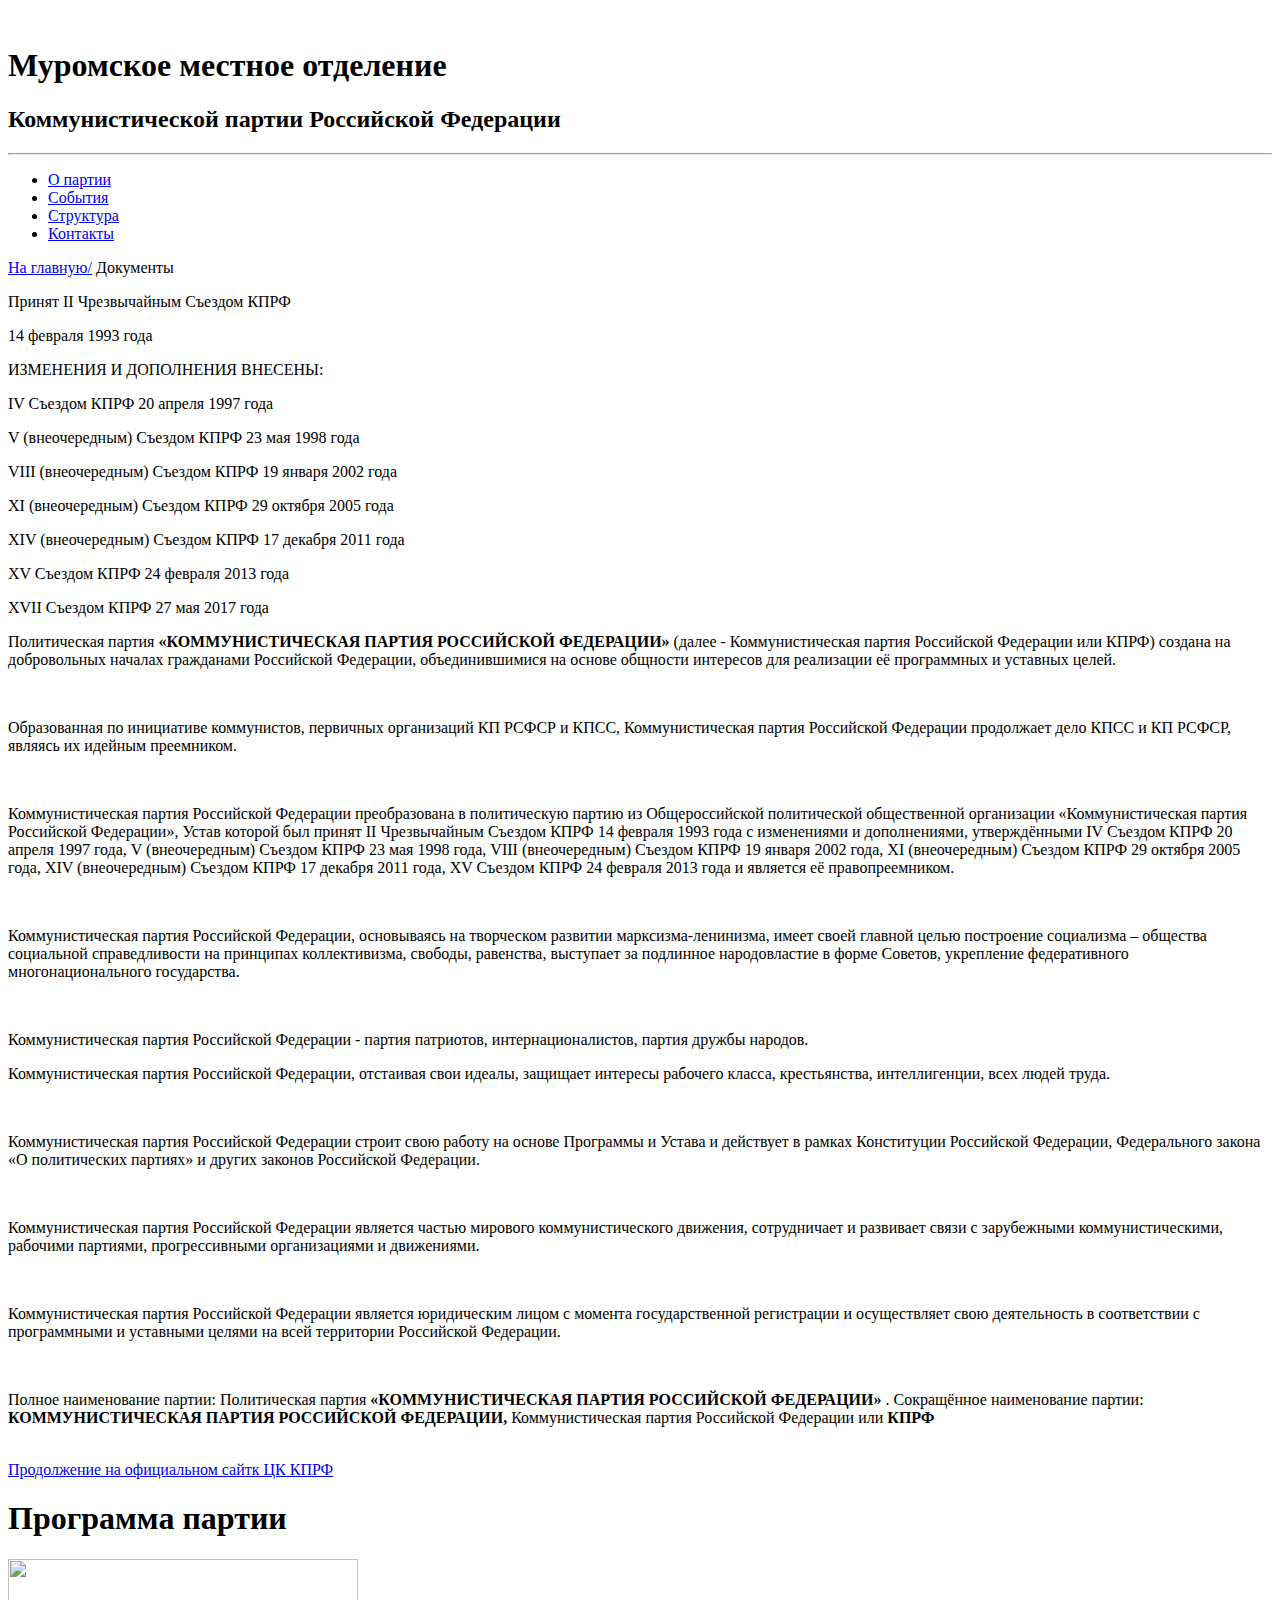
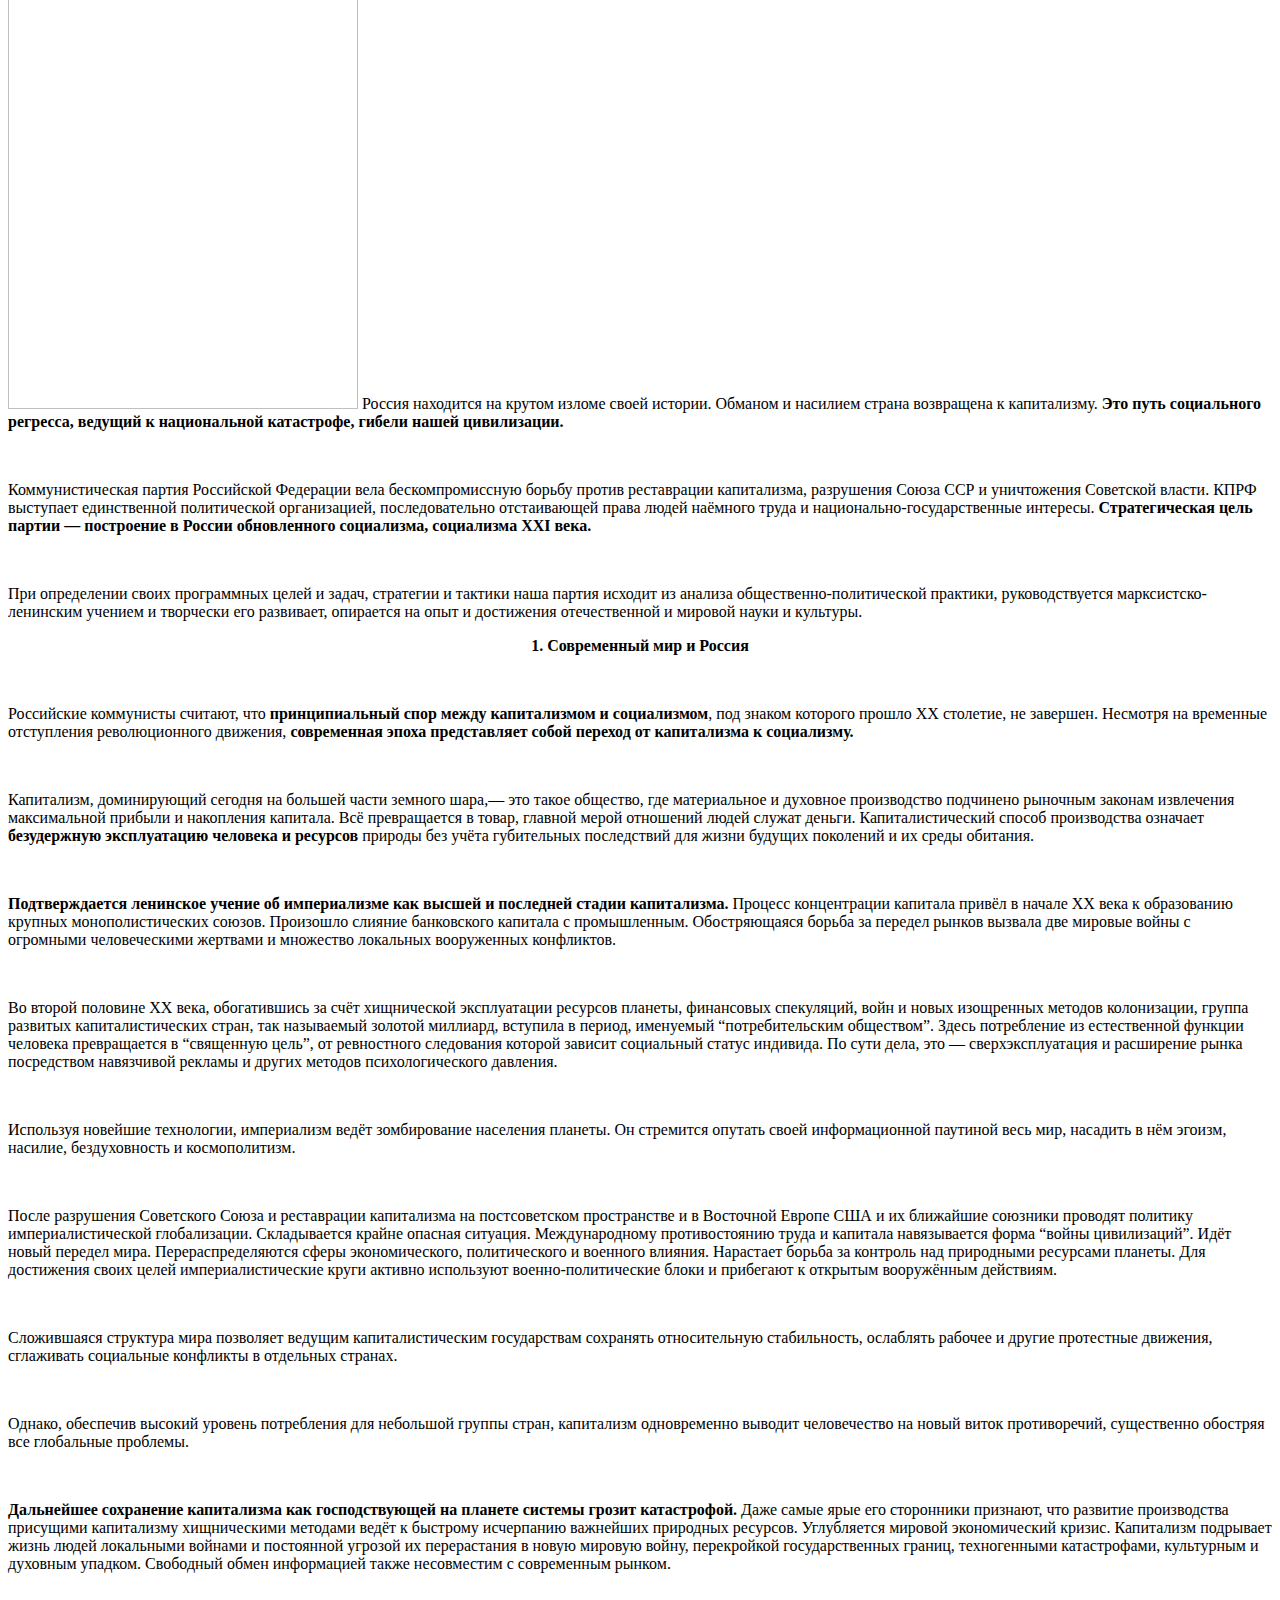
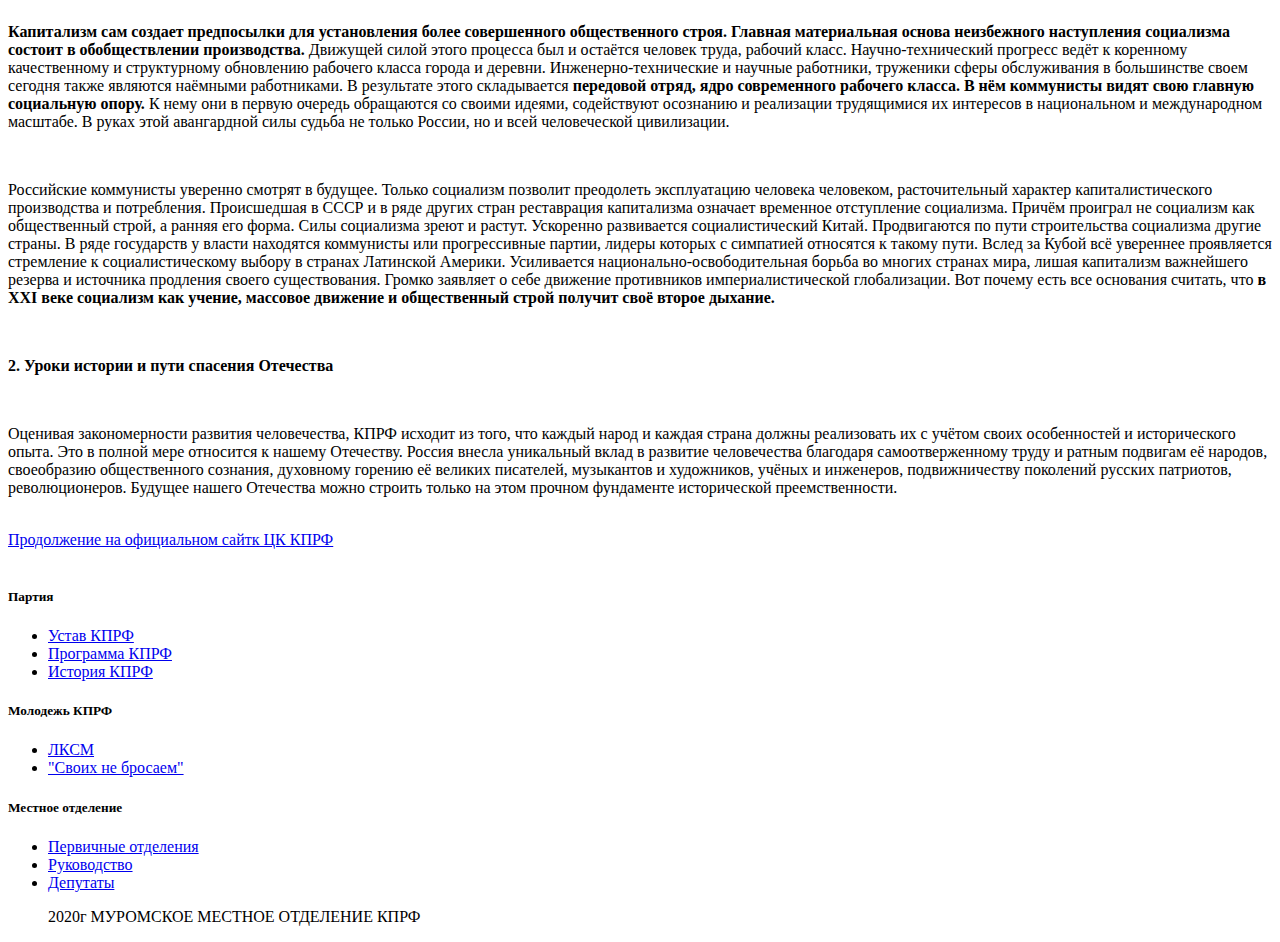
==== parttoo/Documents.html @ 09f31c12 "Редактировал стиль" ====
<!DOCTYPE html>
<html lang="ru">
<head>
	<meta charset="UTF-8">
	<title>Документы</title>
	<link rel="stylesheet" href="css/style.css">

</head>
<body>
	
<div class="container">
	<div class="header">
		<div class="logotipe"> 
			<!-- <img src="img/karta-kprf.jpg" alt=""> -->
			<a href="index.html"><img src="img/karta-kprf.jpg" alt=""></a>
		</div>
		<h1>Муромское местное отделение</h1>
		<h2>Коммунистической партии Российской Федерации</h2>
		<div class="line1"><hr/></div>
	</div>
		<!--Навигация-->
	<nav class="menu">
	 <ul>
		 <li><a href="О-partii.html">О партии</a></li>
		 <li><a href="news.html">События</a></li>
		 <li><a href="Structura.html">Структура</a></li>
		 <!-- <li><a href="Documents.html">Документы</a></li> -->
		 <li><a href="Kontakts.html">Контакты</a></li>
	 </ul>
 </nav>		
 <!-- </div> -->
   



    <div class="glavnaya">
      <a href="index.html">На главную/</a> <wbr>Документы
 </div>
<div class="ustav">
	<p>Принят II Чрезвычайным Съездом КПРФ</p>
	<p>14 февраля 1993 года</p>
	<div class="izm">
		<p>ИЗМЕНЕНИЯ И ДОПОЛНЕНИЯ ВНЕСЕНЫ:</p>
		<p>IV Съездом КПРФ 20 апреля 1997 года</p>
		<p>V (внеочередным) Съездом КПРФ 23 мая 1998 года</p>
		<p>VIII (внеочередным) Съездом КПРФ 19 января 2002 года</p>
		<p>XI (внеочередным) Съездом КПРФ 29 октября 2005 года</p>
		<p>XIV (внеочередным) Съездом КПРФ 17 декабря 2011 года</p>
		<p>XV Съездом КПРФ 24 февраля 2013 года</p>
		<p>XVII Съездом КПРФ 27 мая 2017 года</p>
	</div>
</div>
<div class="osnova">
	<p>Политическая партия <strong>«КОММУНИСТИЧЕСКАЯ ПАРТИЯ РОССИЙСКОЙ ФЕДЕРАЦИИ»</strong> (далее - Коммунистическая партия Российской Федерации или КПРФ) создана на добровольных началах гражданами Российской Федерации, объединившимися на основе общности интересов для реализации её программных и уставных целей.</p><br>
	<p>Образованная по инициативе коммунистов, первичных организаций КП РСФСР и КПСС, Коммунистическая партия Российской Федерации продолжает дело КПСС и КП РСФСР, являясь их идейным преемником.</p><br>
	<p>Коммунистическая партия Российской Федерации преобразована в политическую партию из Общероссийской политической общественной организации «Коммунистическая партия Российской Федерации», Устав которой был принят II Чрезвычайным Съездом КПРФ 14 февраля 1993 года с изменениями и дополнениями, утверждёнными IV Съездом КПРФ 20 апреля 1997 года, V (внеочередным) Съездом КПРФ 23 мая 1998 года, VIII (внеочередным) Съездом КПРФ 19 января 2002 года, XI (внеочередным) Съездом КПРФ 29 октября 2005 года, XIV (внеочередным) Съездом КПРФ 17 декабря 2011 года, XV Съездом КПРФ 24 февраля 2013 года и является её правопреемником.</p><br>
	<p>Коммунистическая партия Российской Федерации, основываясь на творческом развитии марксизма-ленинизма, имеет своей главной целью построение социализма – общества социальной справедливости на принципах коллективизма, свободы, равенства, выступает за подлинное народовластие в форме Советов, укрепление федеративного многонационального государства.</p><br>
	<p>Коммунистическая партия Российской Федерации - партия патриотов, интернационалистов, партия дружбы народов.</p>
	<p>Коммунистическая партия Российской Федерации, отстаивая свои идеалы, защищает интересы рабочего класса, крестьянства, интеллигенции, всех людей труда.</p><br>
	<p>Коммунистическая партия Российской Федерации строит свою работу на основе Программы и Устава и действует в рамках Конституции Российской Федерации, Федерального закона «О политических партиях» и других законов Российской Федерации.</p><br>
	<p>Коммунистическая партия Российской Федерации является частью мирового коммунистического движения, сотрудничает и развивает связи с зарубежными коммунистическими, рабочими партиями, прогрессивными организациями и движениями.</p>  <br>
	<p>Коммунистическая партия Российской Федерации является юридическим лицом с момента государственной регистрации и осуществляет свою деятельность в соответствии с программными и уставными целями на всей территории Российской Федерации.</p><br>
	<p>Полное наименование партии: Политическая партия<strong> «КОММУНИСТИЧЕСКАЯ ПАРТИЯ РОССИЙСКОЙ ФЕДЕРАЦИИ»</strong> . Сокращённое наименование партии: <strong> КОММУНИСТИЧЕСКАЯ ПАРТИЯ РОССИЙСКОЙ ФЕДЕРАЦИИ,</strong> Коммунистическая партия Российской Федерации или <strong>КПРФ</strong></p><br>
	<a href="https://kprf.ru/party/charter">Продолжение на официальном сайтк ЦК КПРФ</a>
</div>
<div class="programma">
	<h1 class="zag">Программа партии</h1>
 <div class="text">
 	<p>
 		<img src="img/programma.jpg" width="350px" height="450px" class="rightimg" alt="">
 		Россия находится на крутом изломе своей истории. Обманом и насилием страна возвращена к капитализму. <strong>Это путь социального регресса, ведущий к национальной катастрофе, гибели нашей цивилизации.</strong>
 	</p><br>
 	<p>Коммунистическая партия Российской Федерации вела бескомпромиссную борьбу против реставрации капитализма, разрушения Союза ССР и уничтожения Советской власти. КПРФ выступает единственной политической организацией, последовательно отстаивающей права людей наёмного труда и национально-государственные интересы. <strong>Стратегическая цель партии — построение в России обновленного социализма, социализма XXI века.</strong>
 	</p><br>
 	<p>При определении своих программных целей и задач, стратегии и тактики наша партия исходит из анализа общественно-политической практики, руководствуется марксистско-ленинским учением и творчески его развивает, опирается на опыт и достижения отечественной и мировой науки и культуры.</p>
 	<div class="punkt">
 	<p align="center"> <strong>1. Современный мир и Россия</strong>
  </p><br>
  <p>Российские коммунисты считают, что <strong>принципиальный спор между капитализмом и социализмом</strong>, под знаком которого прошло XX столетие, не завершен. Несмотря на временные отступления революционного движения, <strong>современная эпоха представляет собой переход от капитализма к социализму.</strong>
  </p><br>
  <p>Капитализм, доминирующий сегодня на большей части земного шара,— это такое общество, где материальное и духовное производство подчинено рыночным законам извлечения максимальной прибыли и накопления капитала. Всё превращается в товар, главной мерой отношений людей служат деньги. Капиталистический способ производства означает 
  	<strong>безудержную эксплуатацию человека и ресурсов</strong> природы без учёта губительных последствий для жизни будущих поколений и их среды обитания.</p><br>
  <p><strong>Подтверждается ленинское учение об империализме как высшей и последней стадии капитализма.</strong> Процесс концентрации капитала привёл в начале XX века к образованию крупных монополистических союзов. Произошло слияние банковского капитала с промышленным. Обостряющаяся борьба за передел рынков вызвала две мировые войны с огромными человеческими жертвами и множество локальных вооруженных конфликтов.</p><br>
  <p>Во второй половине XX века, обогатившись за счёт хищнической эксплуатации ресурсов планеты, финансовых спекуляций, войн и новых изощренных методов колонизации, группа развитых капиталистических стран, так называемый золотой миллиард, вступила в период, именуемый “потребительским обществом”. Здесь потребление из естественной функции человека превращается в “священную цель”, от ревностного следования которой зависит социальный статус индивида. По сути дела, это — сверхэксплуатация и расширение рынка посредством навязчивой рекламы и других методов психологического давления.</p><br>
  <p>Используя новейшие технологии, империализм ведёт зомбирование населения планеты. Он стремится опутать своей информационной паутиной весь мир, насадить в нём эгоизм, насилие, бездуховность и космополитизм.</p><br>
  <p>После разрушения Советского Союза и реставрации капитализма на постсоветском пространстве и в Восточной Европе США и их ближайшие союзники проводят политику империалистической глобализации. Складывается крайне опасная ситуация. Международному противостоянию труда и капитала навязывается форма “войны цивилизаций”. Идёт новый передел мира. Перераспределяются сферы экономического, политического и военного влияния. Нарастает борьба за контроль над природными ресурсами планеты. Для достижения своих целей империалистические круги активно используют военно-политические блоки и прибегают к открытым вооружённым действиям.</p><br>
  <p>Сложившаяся структура мира позволяет ведущим капиталистическим государствам сохранять относительную стабильность, ослаблять рабочее и другие протестные движения, сглаживать социальные конфликты в отдельных странах.</p><br>
  <p>Однако, обеспечив высокий уровень потребления для небольшой группы стран, капитализм одновременно выводит человечество на новый виток противоречий, существенно обостряя все глобальные проблемы.</p><br>
  <p><strong>Дальнейшее сохранение капитализма как господствующей на планете системы грозит катастрофой.</strong> Даже самые ярые его сторонники признают, что развитие производства присущими капитализму хищническими методами ведёт к быстрому исчерпанию важнейших природных ресурсов. Углубляется мировой экономический кризис. Капитализм подрывает жизнь людей локальными войнами и постоянной угрозой их перерастания в новую мировую войну, перекройкой государственных границ, техногенными катастрофами, культурным и духовным упадком. Свободный обмен информацией также несовместим с современным рынком.</p><br>
  <p><strong>Капитализм сам создает предпосылки для установления более совершенного общественного строя. Главная материальная основа неизбежного наступления социализма состоит в обобществлении производства.</strong> Движущей силой этого процесса был и остаётся человек труда, рабочий класс. Научно-технический прогресс ведёт к коренному качественному и структурному обновлению рабочего класса города и деревни. Инженерно-технические и научные работники, труженики сферы обслуживания в большинстве своем сегодня также являются наёмными работниками. В результате этого складывается<strong> передовой отряд, ядро современного рабочего класса. В нём коммунисты видят свою главную социальную опору.</strong> К нему они в первую очередь обращаются со своими идеями, содействуют осознанию и реализации трудящимися их интересов в национальном и международном масштабе. В руках этой авангардной силы судьба не только России, но и всей человеческой цивилизации.</p><br>
  <p>Российские коммунисты уверенно смотрят в будущее. Только социализм позволит преодолеть эксплуатацию человека человеком, расточительный характер капиталистического производства и потребления. Происшедшая в СССР и в ряде других стран реставрация капитализма означает временное отступление социализма. Причём проиграл не социализм как общественный строй, а ранняя его форма. Силы социализма зреют и растут. Ускоренно развивается социалистический Китай. Продвигаются по пути строительства социализма другие страны. В ряде государств у власти находятся коммунисты или прогрессивные партии, лидеры которых с симпатией относятся к такому пути. Вслед за Кубой всё увереннее проявляется стремление к социалистическому выбору в странах Латинской Америки. Усиливается национально-освободительная борьба во многих странах мира, лишая капитализм важнейшего резерва и источника продления своего существования. Громко заявляет о себе движение противников империалистической глобализации. Вот почему есть все основания считать, что <strong>в XXI веке социализм как учение, массовое движение и общественный строй получит своё второе дыхание.</strong></p><br>
  <p class="punkt"><strong>2. Уроки истории и пути спасения Отечества</strong></p><br>
  <p>Оценивая закономерности развития человечества, КПРФ исходит из того, что каждый народ и каждая страна должны реализовать их с учётом своих особенностей и исторического опыта. Это в полной мере относится к нашему Отечеству. Россия внесла уникальный вклад в развитие человечества благодаря самоотверженному труду и ратным подвигам её народов, своеобразию общественного сознания, духовному горению её великих писателей, музыкантов и художников, учёных и инженеров, подвижничеству поколений русских патриотов, революционеров. Будущее нашего Отечества можно строить только на этом прочном фундаменте исторической преемственности.</p><br>
 </div>
 <a href="https://kprf.ru/party/program">Продолжение на официальном сайтк ЦК КПРФ</a>
 </div><br>
</div>


 <div class="footer-document">
 	<div class="acsses-document">
 	 <div class="footer-nav-document">
 		 <h5>Партия</h5>
 		 <ul class="links">
 		 	<li class="first">
 		 		<a href="О-partii.html">Устав КПРФ</a>
 		 	</li>
 		 	<li>
 		 		<a href="О-partii.html">Программа КПРФ</a>
 		 	</li>
 		 	<li class="last">
 		 		<a href="О-partii.html">История КПРФ</a>
 		 	</li>
 		 </ul>
 		</div>
 	</div>
 	  	<!-- Второй столбец -->
 	<div class="footer-nav-document">
 		 <h5>Молодежь КПРФ</h5>
 		 <ul class="links">
 		 	<li class="first">
 		 		<a href="https://www.kprf33.com/красный-фронт/скм/">ЛКСМ</a>
 		 	</li>
 		 	<li>
 		 		<a href="news.html">"Своих не бросаем"</a>
 		 	</li>
 		 </ul>
 	 </div>
<!-- Третий столбец -->
   <div class="footer-nav-document">
   	<h5>Местное отделение</h5>
 		 <ul class="links">
 		 	<li class="first">
 		 		<a href="Structura.html">Первичные отделения</a>
 		 	</li>
 		 	<li>
 		 		<a href="Structura.html">Руководство</a>
 		 	</li>
 		 	<li class="last">
 		 		<a href="Structura.html">Депутаты</a>
 		 	</li>
 		 <p class="post">2020г МУРОМСКОЕ МЕСТНОЕ ОТДЕЛЕНИЕ КПРФ</p>
 		 </ul>
 	 </div>
 </div>











</body>
</html>
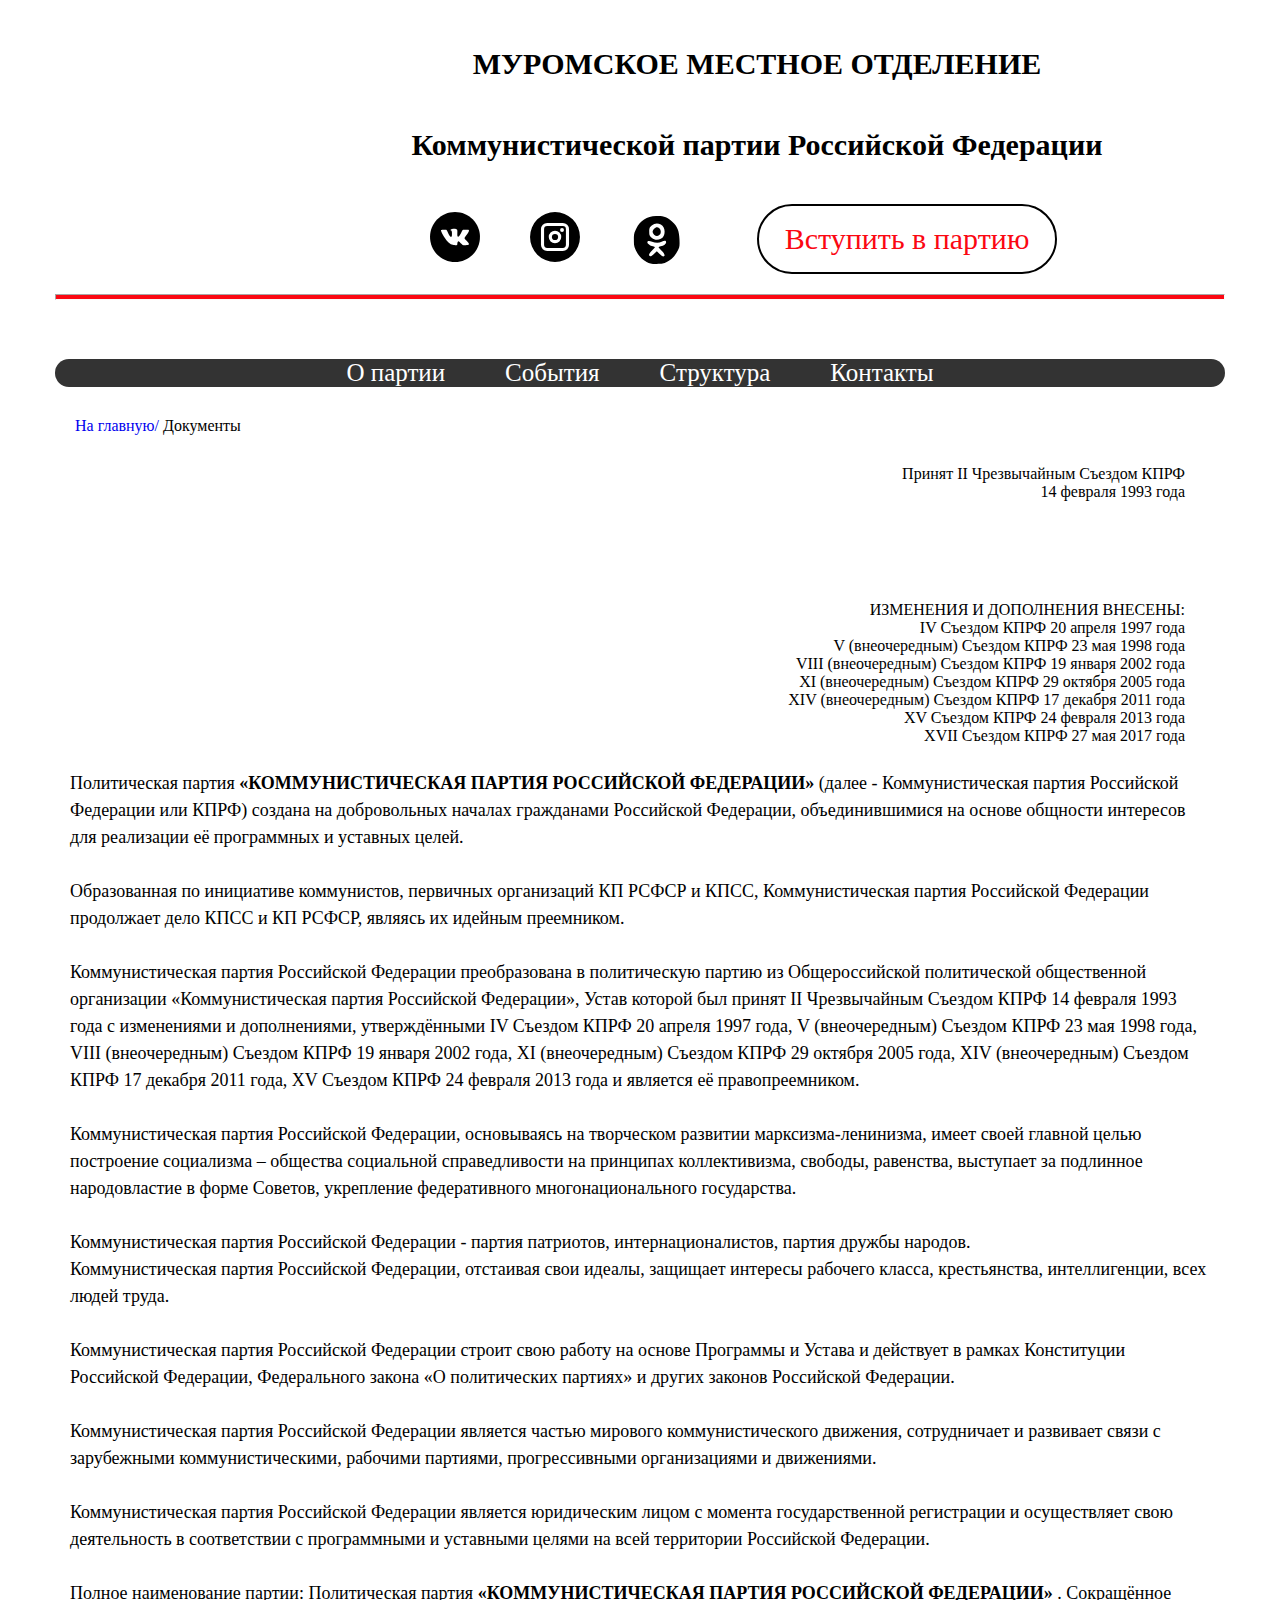
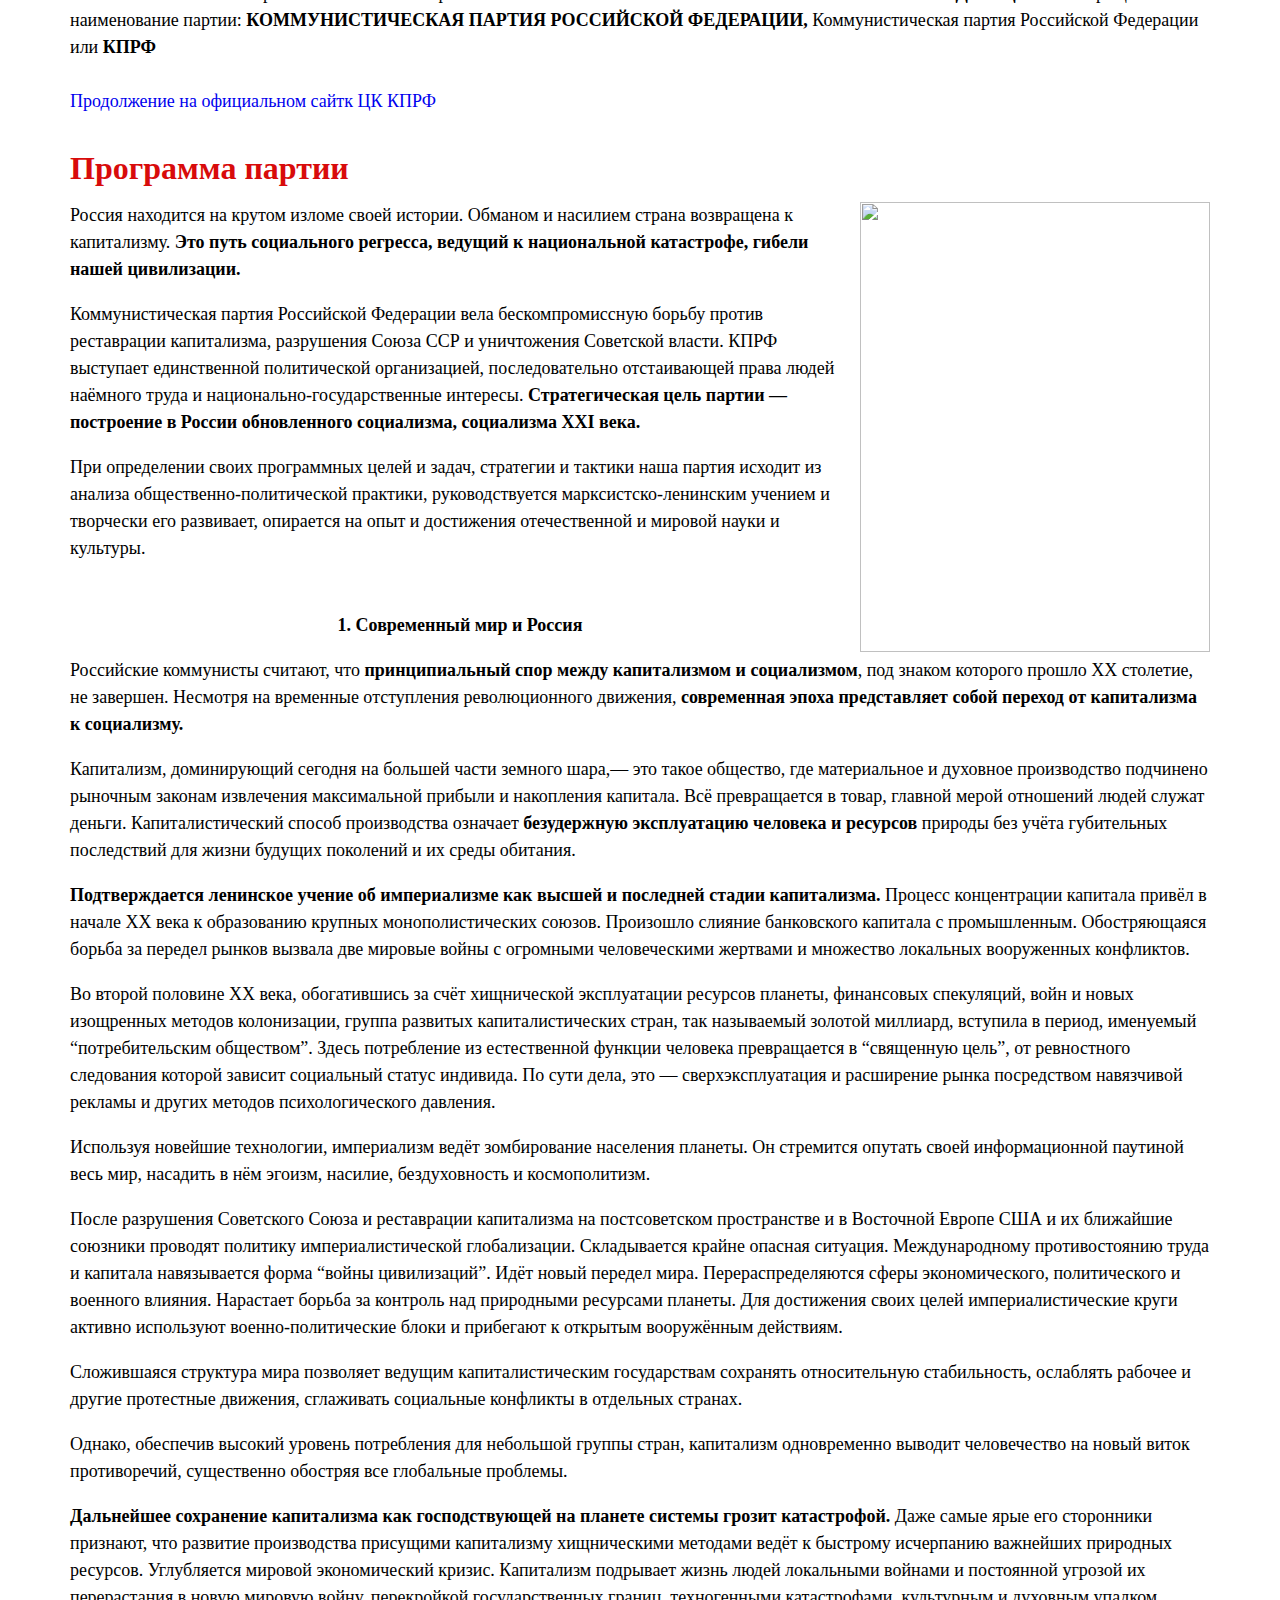
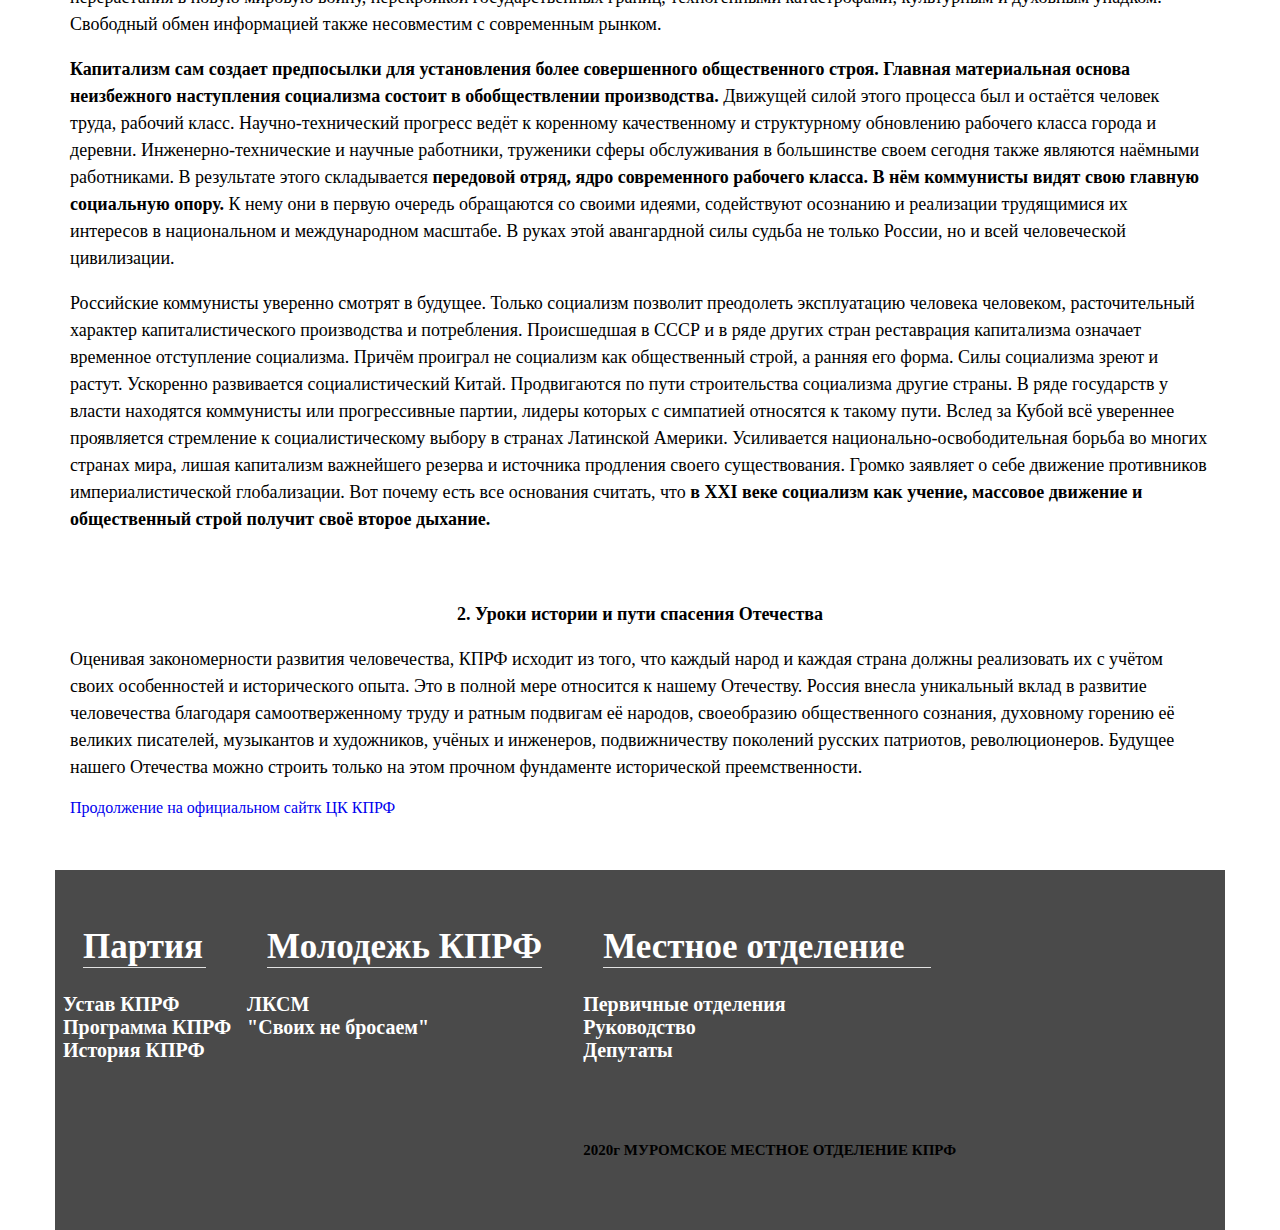
==== commit 0ab74e4f: "Заголовки на всех страницах" ====
--- a/parttoo/Documents.html
+++ b/parttoo/Documents.html
@@ -10,13 +10,30 @@
 	
 <div class="container">
 	<div class="header">
-		<div class="logotipe"> 
-			<!-- <img src="img/karta-kprf.jpg" alt=""> -->
+		<div class="logotipe">
 			<a href="index.html"><img src="img/karta-kprf.jpg" alt=""></a>
 		</div>
-		<h1>Муромское местное отделение</h1>
-		<h2>Коммунистической партии Российской Федерации</h2>
-		<div class="line1"><hr/></div>
+		<div class= "title">
+		 <h1>Муромское местное отделение</h1>
+		 <h2>Коммунистической партии Российской Федерации</h2>
+	   <!-- соц сети -->
+		<ul class="logon">
+			<li class="kontakt social">
+				<a href="https://vk.com/club25820228"><img src="img/logo/vk.svg" alt=""></a>
+			</li>
+			<li class="insta social">
+				<a href="https://instagram.com/mrkprf?igshid=1elaq02bolef9"><img src="img/logo/instgram.svg" alt=""></a>
+			</li>
+			<li class="klass social">
+				<a href="https://ok.ru/group/55370783588376"><img src="img/logo/odnoklassniki.svg" alt=""></a>
+			</li>
+		   <!-- кнопка вступить в партию -->
+			<li class="vstupit">
+				<a href="vstupit.html"><button>Вступить в партию</button></a>
+			</li>
+		</ul>
+	   </div>
+	   <hr/>
 	</div>
 		<!--Навигация-->
 	<nav class="menu">
@@ -103,13 +120,13 @@
  		 <h5>Партия</h5>
  		 <ul class="links">
  		 	<li class="first">
- 		 		<a href="О-partii.html">Устав КПРФ</a>
+ 		 		<a href="Documents.html">Устав КПРФ</a>
  		 	</li>
  		 	<li>
- 		 		<a href="О-partii.html">Программа КПРФ</a>
+ 		 		<a href="Documents.html">Программа КПРФ</a>
  		 	</li>
  		 	<li class="last">
- 		 		<a href="О-partii.html">История КПРФ</a>
+ 		 		<a href="https://kprf.ru/party/">История КПРФ</a>
  		 	</li>
  		 </ul>
  		</div>
--- a/parttoo/css/style.css
+++ b/parttoo/css/style.css
@@ -0,0 +1,681 @@
+*{
+	margin: 0;
+	padding: 0;
+	box-sizing: border-box;
+}
+.container {
+	margin: 0 auto;
+	width: 1170px;
+	height: 900px;
+
+}	
+a {
+	text-decoration: none;
+	}
+/*Заголовок*/
+.header {
+	height: 300px;
+	background-image: url("../img/fon.jpg");
+	background-position: top right;
+	background-repeat: no-repeat;
+	background-size: 60%;
+	margin-bottom: 5%;
+}
+.logotipe {
+	margin-top: 25px;
+	float: left;	
+	margin-left: 25px;	
+ }
+.title{
+	float: right;
+	width: 80%;
+	height: 294px;
+	}
+.header h1,h2 {
+	margin-top: 5% ;
+	text-align: center;
+	font-size: 30px;
+	font-family: "Gotham Pro";
+	font-style: normal;
+	
+}
+.header h1 {
+	text-transform: uppercase;
+}
+hr{
+	width: 100%;
+}
+ul {
+	margin-top: 25px;
+	display: flex;
+	justify-content: center;
+	flex-direction: row;
+	align-items: center;
+}
+.logon li {
+	list-style: none;
+}
+.logon li img{
+	height: 100px;
+}
+.social{
+	flex-basis: 10%;
+	flex-shrink: 0;
+}
+hr {
+	height: 6px;
+	border-color: rgb(252, 249, 249);
+	border-style: solid 5px;
+ background-color: rgb(251, 7, 18);
+}
+button {
+	border-style: solid;
+	border-radius: 35px;
+	width: 300px;
+	height: 70px;
+	text-align: center;
+	font-family: "Gotham pro";
+	font: lighter;
+	font-size: 30px;
+	cursor: pointer;
+	color: #fb0712;
+	background-color: rgb(255, 255, 255);
+}
+.vstupit{
+	flex-basis: 40%;
+	text-align: center;
+	flex-wrap: wrap;
+}
+/*Конец заголовка*/
+
+.line {
+	margin-top: 150px;
+ height: 5px;
+	border-color: rgb(252, 249, 249);
+	border-style: solid 1px;
+ background-color: rgb(251, 7, 18);
+}
+
+/*навигационная строка*/
+.menu ul {
+	list-style-type: none;
+ margin: 0;
+ padding: 0;
+ /*overflow: hidden;*/
+ background-color: #333;
+ border-radius: 40px;
+}
+.menu li {
+	float: left;
+}
+.menu ul li a {
+ color: white;
+ text-align: center;
+ padding: 10px 30px;
+ text-decoration: none;
+ font-family: "Gotham Pro";
+ font: Light;
+ font-size: 25px;
+}
+
+/*.fotorama {
+	display: block;
+	left: center;
+	position: relative;
+	margin-top: 160px;
+}*/
+.line {
+ margin: 0;
+}
+.content {
+	margin-left: 15px;
+	margin-right: 15px;
+}
+.content-text {
+	margin-left: 15px;
+	margin-right: 15px;
+}
+.content h1 {
+	margin-top: 25px;
+	display: block;
+	text-align: left;
+	font-size: 35px;
+	font-family: "Gotham Pro";
+	font: bold;
+}
+.content h2, h3, h4 {
+	margin-top: 20px;
+	font-size: 25px;
+	font-family: "Gotham Pro";
+	font: Light;
+	color: #d80b0b;
+}
+.leftimg {
+	float: left;
+	margin: 5px 5px 5px 3px;
+}
+.content p {
+	margin-top: 10px;
+ font-size: 20px;
+}
+.leftimg {
+	float: left;
+	margin: 5px 5px 5px 3px;
+}
+.content hr {
+	margin-top: 80px;
+	color: #d80b0b;
+}
+address {
+	text-align: right;
+}
+
+.kanal img {
+/*	float: left;*/
+margin-top: 20px;
+border-radius: 70px;
+}
+.nadezda img {
+/*	float: right;*/
+/*	margin-right: 15px;*/
+	border-radius: 75px;
+	top: 20px;
+}
+.nadezda {
+	float: right;
+}
+.kanal p {
+	margin-top: 15px;
+	font-size: 30px;
+	font-family: Gotham Pro;
+	font-weight: bold; 
+	text-transform: uppercase;
+	text-align: center;
+	color: #4a4a4a;
+}
+.footer {
+	background-color: #4a4a4a;
+	width: 1170px;
+	height: 355px;
+	position: absolute;
+ margin-top: 50px;
+ margin-left: 0;
+}
+.acsses, .acsses-kontakt, .acsses-str, .acsses-part, .acsses-vstupit, .acsses-document {
+	border-top: 1px solid red;
+	display: block;
+	font-family: Gotham Pro;
+	font: Regular ;
+ font-size: 13px;
+ border: none;
+ margin: 25px 0;
+ padding: 0;
+}
+.footer-nav, .footer-nav-kontakt, .footer-nav-str, .footer-nav-part, .footer-nav-vstupit, .footer-nav-document {
+	display: block;
+	float: left;
+/*	width: 184px;*/
+	margin: 32px 8px 32px 8px;
+	border: none;
+/*	margin: 0;*/
+ padding: 0;
+ font-family: Gotham Pro, Regular;
+ font-size: 13px;
+/* direction: ltr;*/
+}	
+.footer-nav h5, .footer-nav-kontakt h5, .footer-nav-str h5, .footer-nav-part h5, .footer-nav-vstupit h5, .footer-nav-document h5 {
+ color: #ffffff;
+	font-size: 35px;
+ margin-bottom: 5px;
+ padding-bottom: 5px;
+ border-bottom: thin solid #e1e1e1;
+/* border: none;*/
+ margin: 0 25px 0 20px;
+ padding: 0;
+ display: block;
+ font-weight: bold;
+/* direction: ltr;*/
+}
+.footer ul, .footer-kontakt ul, .footer-str ul, .footer-part ul, .footer-vstupit ul, .footer-document ul {
+ border: none;
+/* margin: 0 25px 0 15px;*/
+ padding: 0;
+ display: block;
+ list-style-type: disc;
+ /*font-family: Gotam Pro;*/
+ font-weight: bold;
+ font-size: 20px;
+/* direction: ltr;*/
+}
+.footer li, .footer-kontakt li, .footer-str li, .footer-part li, .footer-vstupit li, .footer-document li {
+ list-style: none;
+ border: none;
+/* margin: 0 25px 0 15px;*/
+ padding: 0;
+ display: list-item;
+ text-align: -webkit-;
+ font-family: Gotam Pro;
+ font-weight: bold;
+ font-size: 20px;
+/* direction: ltr;*/
+}
+.footer-nav ul li a, .footer-nav-kontakt ul li a, .footer-nav-str ul li a, .footer-nav-part ul li a, .footer-nav-vstupit ul li a, .footer-nav-document ul li a {
+/*	text-decoration: underline;*/
+	list-style: none;
+	color: #ffffff;
+}
+.footer-kontakt {
+	background-color: #4a4a4a;
+	width: 1170px;
+	height: 355px;
+	position: absolute;
+ margin-top: 730px;
+ margin-left: 0px;
+}
+.footer-part {
+		background-color: #4a4a4a;
+	width: 1170px;
+	height: 350px;
+	position: absolute;
+ margin-top: 0px;
+ margin-left: 0px;
+}
+.footer-str {
+ background-color: #4a4a4a;
+	width: 1170px;
+	height: 355px;
+	position: absolute;
+ margin-top: 350px;
+ margin-left: 0px;
+}
+.footer-vstupit {
+	background-color: #4a4a4a;
+	width: 1170px;
+	height: 355px;
+	position: absolute;
+ margin-top: 180px;
+ margin-left: 0px;
+}
+.footer-document {
+		background-color: #4a4a4a;
+	width: 1170px;
+	height: 360px;
+	position: absolute;
+ margin-top: 35px;
+ margin-left: 0px;
+}
+iframe {
+	margin-top: 50px;
+}	
+.adress {
+	margin: 450px  5px;
+	float: left;
+	border: 10px;
+	font-family: Gotham Pro;
+	font-weight: bold;
+	font-size: 25px;
+
+}
+.pochta li a  {
+height: 400px;
+}
+.page-content {
+	display: block;
+	margin: 16px 16px 20px 16px;
+	width: 1100px;
+	border-spacing: 0;
+	/*text-align: center;*/
+	font-family: Gotham Pro;
+	font-weight: lighter; 	 
+}
+h1.title  {
+	color: #d80b0b;
+	font-size: 30px;
+ font-family: Gotham Pro;
+ font-weight: bold;
+ /*line-height: 21px;*/
+ margin-bottom: 10px;
+}
+h1 {
+	display: block;
+ }
+.content-text {
+ display: block;
+ font-size: 20px;
+}
+.content-text p {
+	display: block;
+	color: black;
+ font-family: Gotham Pro;
+ margin-bottom: 25px;
+ line-height: 20px;
+}
+p.priziv {
+	text-align: center;
+}
+p.date {
+	margin: 25px 0 25px 0;
+}
+.content-text p {
+	font-family: Gotham Pro;
+	font-weight: normal;
+	line-height: 30px;
+	color: #010101;
+}
+.news-text img {
+	margin: 20px 20px 20px 75px;
+}
+h1.news-title {
+	text-transform: uppercase;
+	font-family: Gotham Pro;
+	margin-top: 25px;
+	margin-left: 15px;
+}
+p.pobeda {
+	font-family: Gotham Pro;
+	margin-top: 15px;
+	font-size: 25px;
+}
+p.status {
+	font-family: Gotham Pro;
+	font-size: 20px;
+	line-height: 25px;
+	color: #010101;
+}
+p.mai {
+	font-family: Gotham Pro;
+	margin-top: 15px;
+	font-size: 25px;
+}
+img.blago {
+	margin-left: 350px;
+	transition:width 0.5s ease;
+}
+p.sssr {
+ font-family: Gotham Pro;
+	margin-top: 15px;
+	font-size: 25px;	
+}
+p.pioner {
+	font-family: Gotham Pro;
+	margin-top: 15px;
+	font-size: 25px;	
+}
+.news-text p {
+	color: #010101; 
+	display: block;
+	margin: 16px 16px 20px 16px;
+	width: 1100px;
+	border-spacing: 0;
+	/*text-align: center;*/
+	font-family: Gotham Pro;
+	font: Regular;
+	font-size: 20px;
+	line-height: 25px;
+}
+.mmo p {
+	text-align: center;
+	margin-top: 30px;
+	text-transform: uppercase;
+	font-family: Gotham Pro;
+	font: bold;
+	font-size: 40px;	
+}
+p.persek {
+float: left;
+margin-top: 25px;
+margin-left: 10px;
+font-family: Gotham Pro;
+font-size: 30px;
+}
+p.buro {
+	display: block;
+	text-align: center;
+ position: absolute;
+	margin-left: 280px;
+	margin-top: 300px;
+	text-transform: uppercase;
+	font-family: Gotham Pro;
+	/*font: bold; */
+	font-size: 20px; 
+}
+.people {
+	float: left;
+	margin-left: 10px;
+	margin-top: 130px;
+	font-family: Gotham Pro;
+	font-size: 20px;
+	color: #010101;
+	line-height: 35px;
+	padding-bottom:20px; /*отступ снизу*/
+width: 100%; /*указываем общую ширину блока с колонками*/
+text-align:justify; /*выравнивание текста внутри колонок*/
+column-count: 2; /*количество колонок, на которое хотим разбить текст*/
+-moz-column-count: 2; /*для мозилы*/
+-webkit-column-count: 2; /*для webkit браузеров*/
+column-gap: 0px; /*отступ между колонками*/
+-moz-column-gap: 0px;
+-webkit-column-gap: 200px;
+ column-rule: 1px solid #000;/*если требуется по дизайну, разделяем колонки линией*/
+-moz-column-rule: 1px solid #000;
+-webkit-column-rule: 1px solid #000;
+}
+/* .peopletwo p {
+ text-align: center;
+	margin-top: 130px;
+	font-family: Gotham Pro;
+	font-size: 20px;
+	color: #010101;
+	line-height: 35px;
+} */
+.structura hr {
+	margin-top: 500px;
+}
+.otdeli {
+	margin-left: 15px;
+	margin-right: 15px;
+}
+.otdeli p {
+	margin-top: 15px;
+	text-align: center;
+	font-family: Gotham Pro;
+	font-size: 20px;
+	text-transform: uppercase;
+}
+.pervichki {
+text-align: left;
+}
+.pervichki p {
+text-align: left;
+	float: left;
+}
+hr.per {
+	margin-top: 200px;
+}
+.nardep, .raion {
+	margin-left: 15px;
+	margin-right: 15px;
+}
+.dep p {
+	text-align: center;
+	margin-top: 15px;
+	font-family: Gotham Pro;
+	font-size: 20px;
+}
+.nardep p {
+	margin-top: 10px;
+	font-family: Gotham Pro;
+	font-size: 25px;
+}
+.details  {
+	display: block;
+	float: left;
+ display: none;
+ text-align: left;
+ margin-top: 10px;
+float: left;
+margin: 5px 0;
+padding: 5px;
+border: 1px solid #CDC9C9;
+font-size: 13px;
+background-color: #F7F7F7;
+border-radius: 5px;
+-moz-border-radius: 5px;
+-webkit-border-radius: 5px;
+}
+.deputaty-details p {
+/*text-align: left;*/
+}
+p.bocharov, p.galkina, p.provorov, p.pushkova, p.platonov, p.bochkov {
+	font-family: Gotham Pro;
+	font-weight: bold;
+	color: #d80b0b;
+}
+hr.str {
+	margin-top: 45px;
+}
+.raion p {
+	margin-top: 10px;
+text-align: left;
+font-family: Gotham Pro;
+font-size: 20px;
+
+}
+hr.bocharov, hr.pushkova, hr.platonov, hr.galkina, hr.provorov {
+	margin-top: 10px;
+	border-color: rgb(252, 249, 249);
+	border-style: solid 10px;
+ background-color: #4a4a4a;
+}
+.vstupit {
+	margin-left: 15px;
+	margin-right: 15px;
+}
+.vstupit span strong  {
+	display: block;
+	text-align: center;
+	margin-top: 50px;
+	text-transform: uppercase;
+	font-family: Gotham Pro;
+	font-size: 35px;
+}
+.vstupit p  {
+	text-indent: 30px;
+	font-family: Gotham Pro;
+	margin-top: 15px;
+	font-size: 20px;
+	line-height: 30px;
+}
+p.why, p.what {
+		display: block;
+	text-align: center;
+	margin-top: 50px;
+	text-transform: uppercase;
+	font-family: Gotham Pro;
+	font-weight: bold;
+	font-size: 35px;
+}
+.appeal {
+	margin-left: 15px;
+	margin-right: 15px;
+}
+.appeal span strong {
+		display: block;
+	text-align: left;
+	margin-top: 50px;
+	text-transform: uppercase;
+	font-family: Gotham Pro;
+	font-size: 25px;
+}
+.glavnaya {
+		margin-top: 30px;
+}
+.glavnaya a {
+	margin-left: 20px;
+	margin-top: 100px;
+}
+.pervaia {
+	margin-top: 30px
+}
+.glavnaya wbr { 
+	margin-left: 20px;
+	margin-top: 100px;
+}
+.ustav {
+		font-family: Gotham Pro;
+	font-weight: normal;
+margin-top: 30px;
+text-align: right;
+margin-right: 40px;
+}
+.izm {
+	margin-top: 100px;
+}
+.osnova {
+	margin-left: 15px;
+	margin-right: 15px;
+	margin-top: 25px;
+	font-family: Gotham Pro;
+	font-weight: normal;
+	line-height: 27px;
+	font-size: 18px;
+}
+p.post {
+	text-align: left;
+	margin-top: 80px;
+/*	text-transform: uppercase;*/
+	font-size: 15px;
+}
+.programma {
+	font-family: Gotham Pro;
+ margin-left: 15px;
+	margin-right: 15px;
+	margin-top: 35px;
+}
+h1.zag {
+	font-family: Gotham Pro;
+	color: #d80b0b;
+	margin-bottom: 15px;
+}
+.text img {
+	margin-top: 0;
+	float: right;
+	margin-left: 10px;
+}
+.text p {
+	font-weight: normal;
+	line-height: 27px;
+	font-size: 18px;
+}
+.punkt {
+	margin-top: 50px;
+}
+p.punkt {
+	text-align: center;
+}
+a.zayava {
+	/*display: inline-block;*/
+	margin-top: 15px;
+	margin-left: 15px;
+	text-transform: uppercase;
+	font-family: Gotham Pro;
+	color: red;
+}
+a.anketa {
+	display: inline-block;
+	margin-top: 15px;
+	margin-left: 15px;
+		text-transform: uppercase;
+	font-family: Gotham Pro;
+	color: red;
+}
+
+
+
+
+
+
+
+
+
+
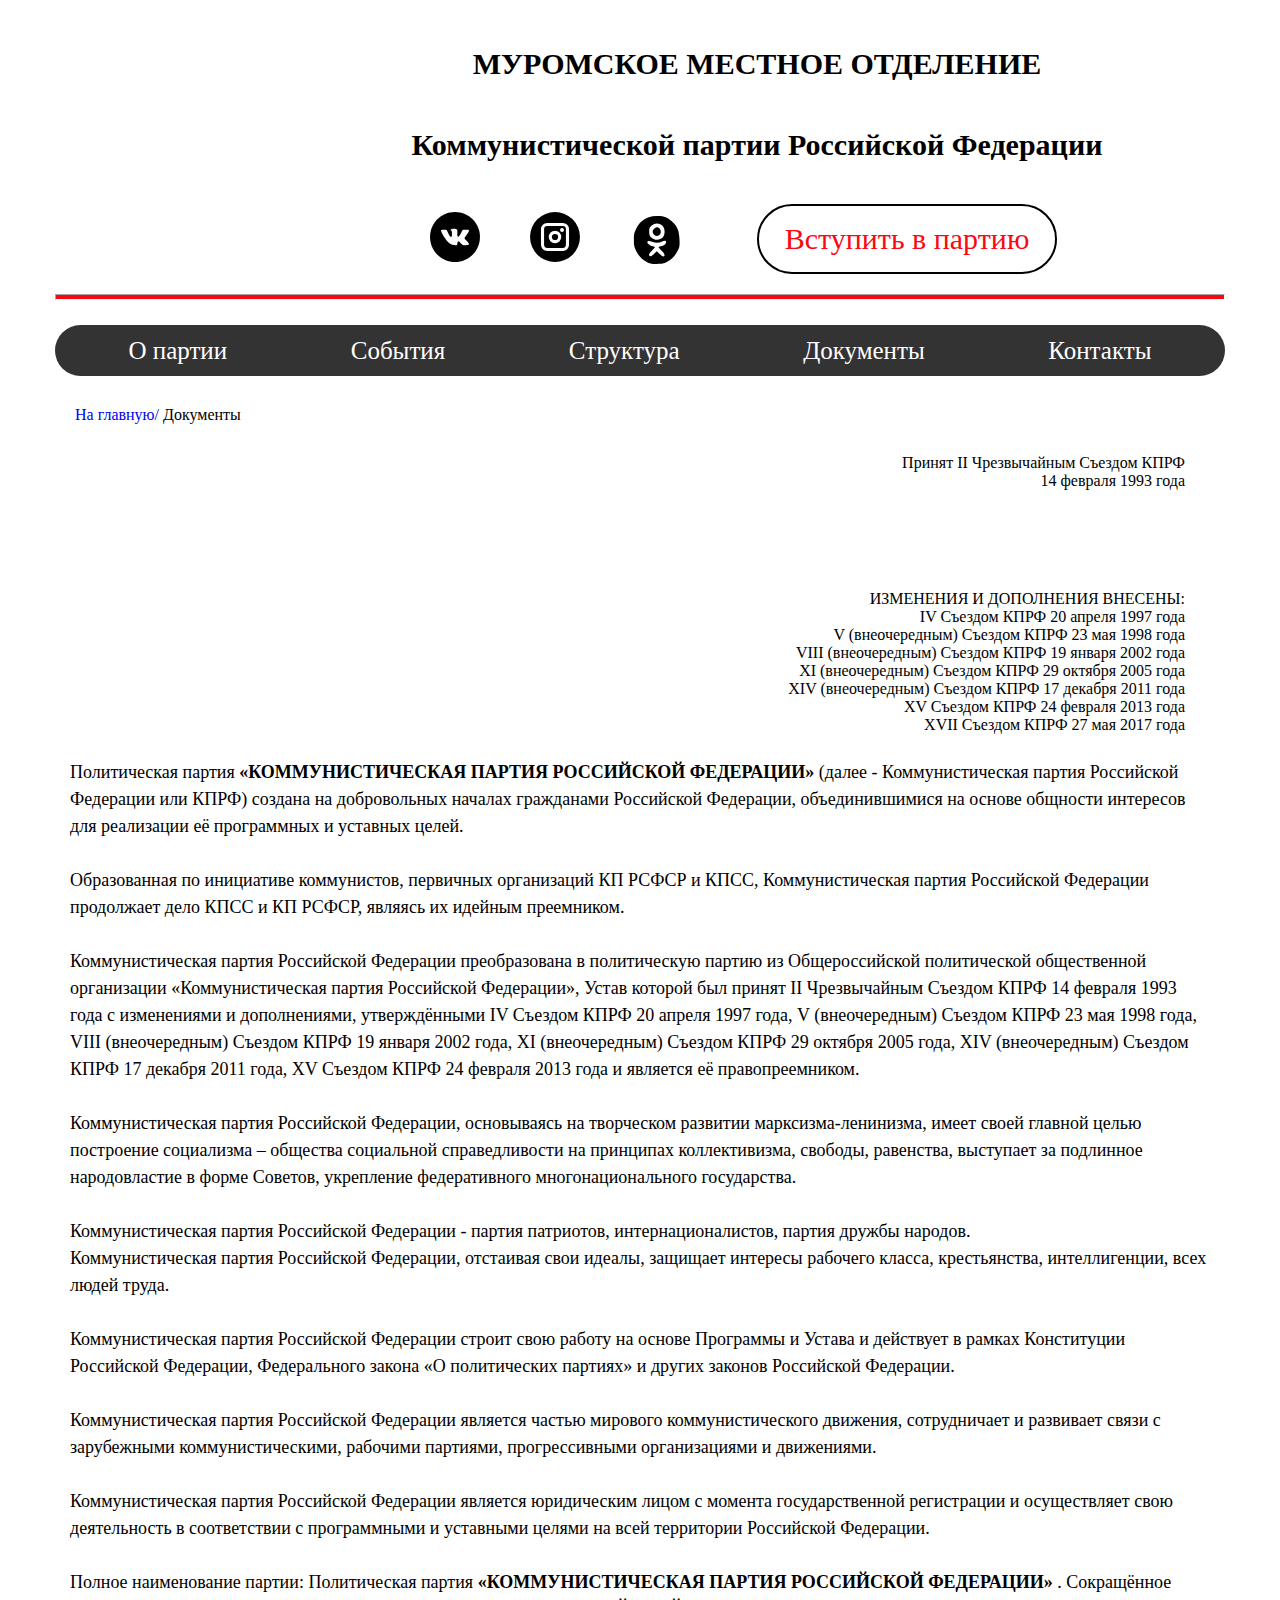
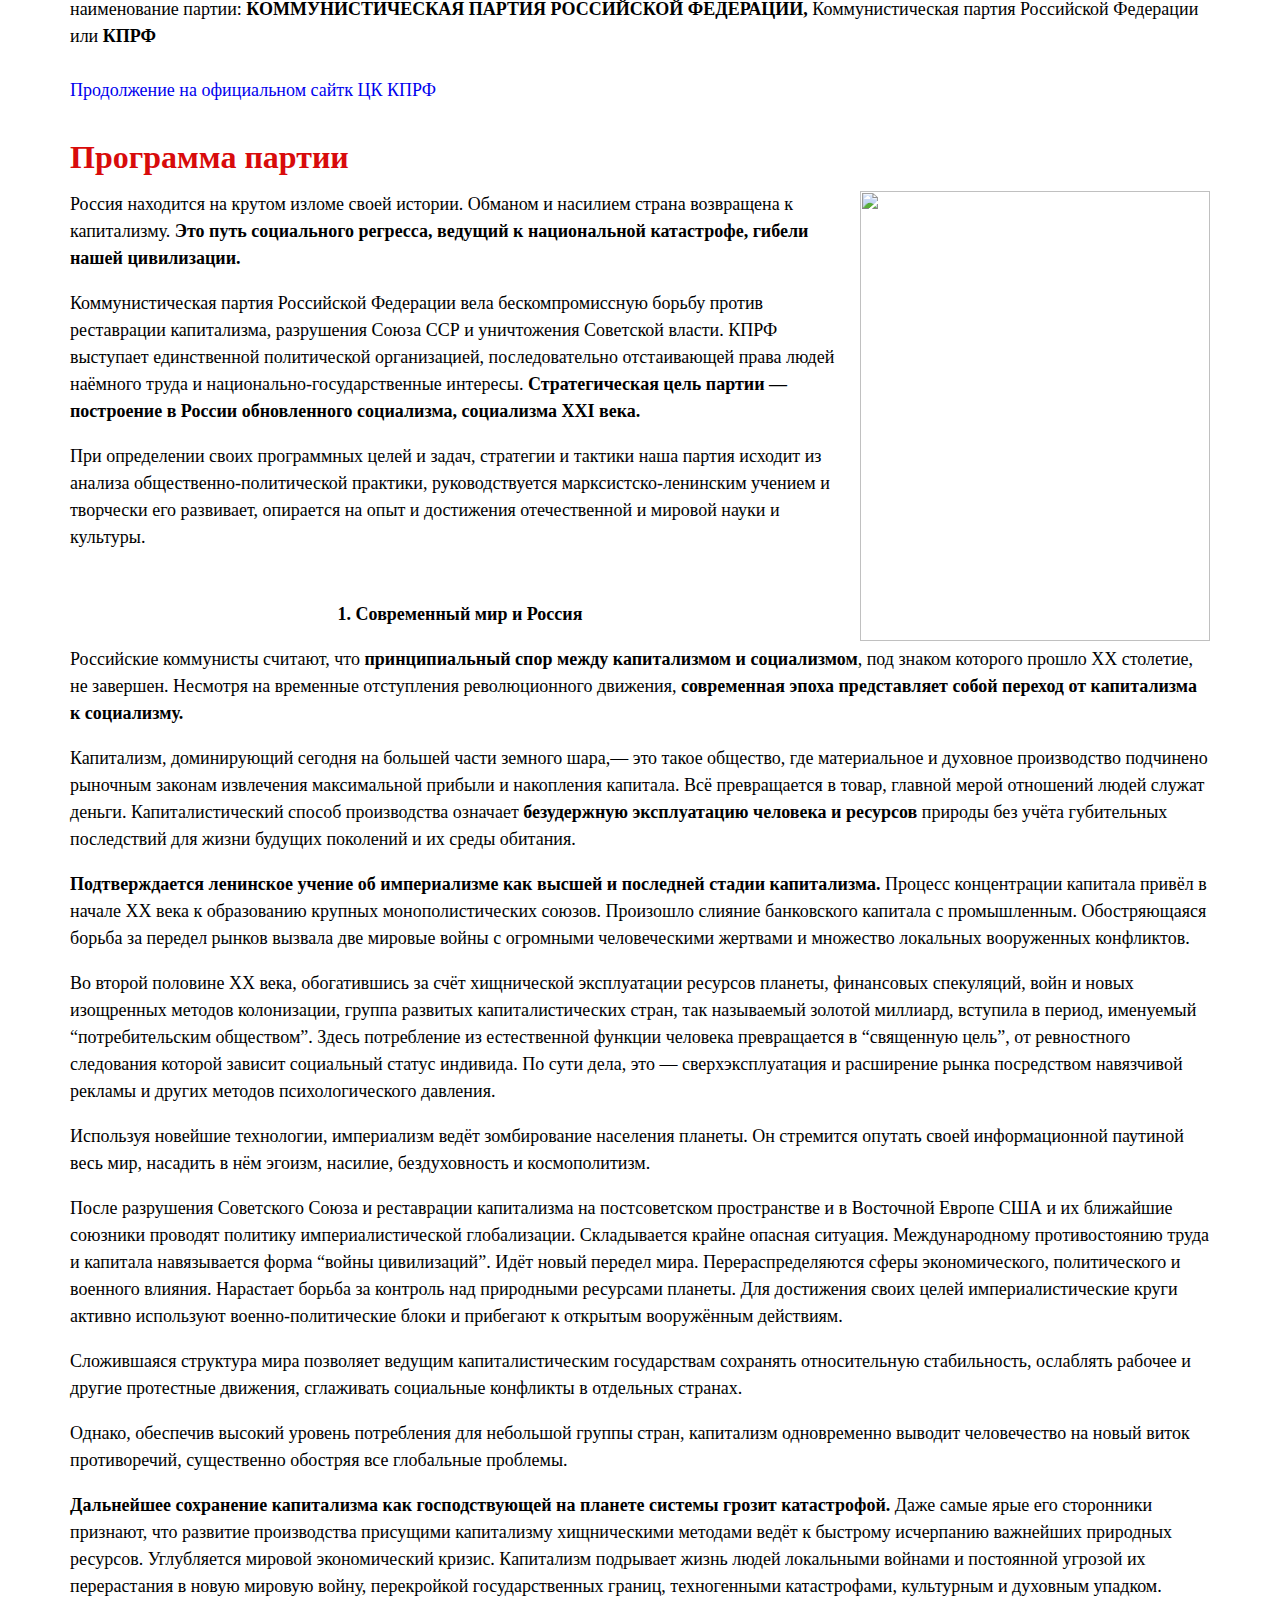
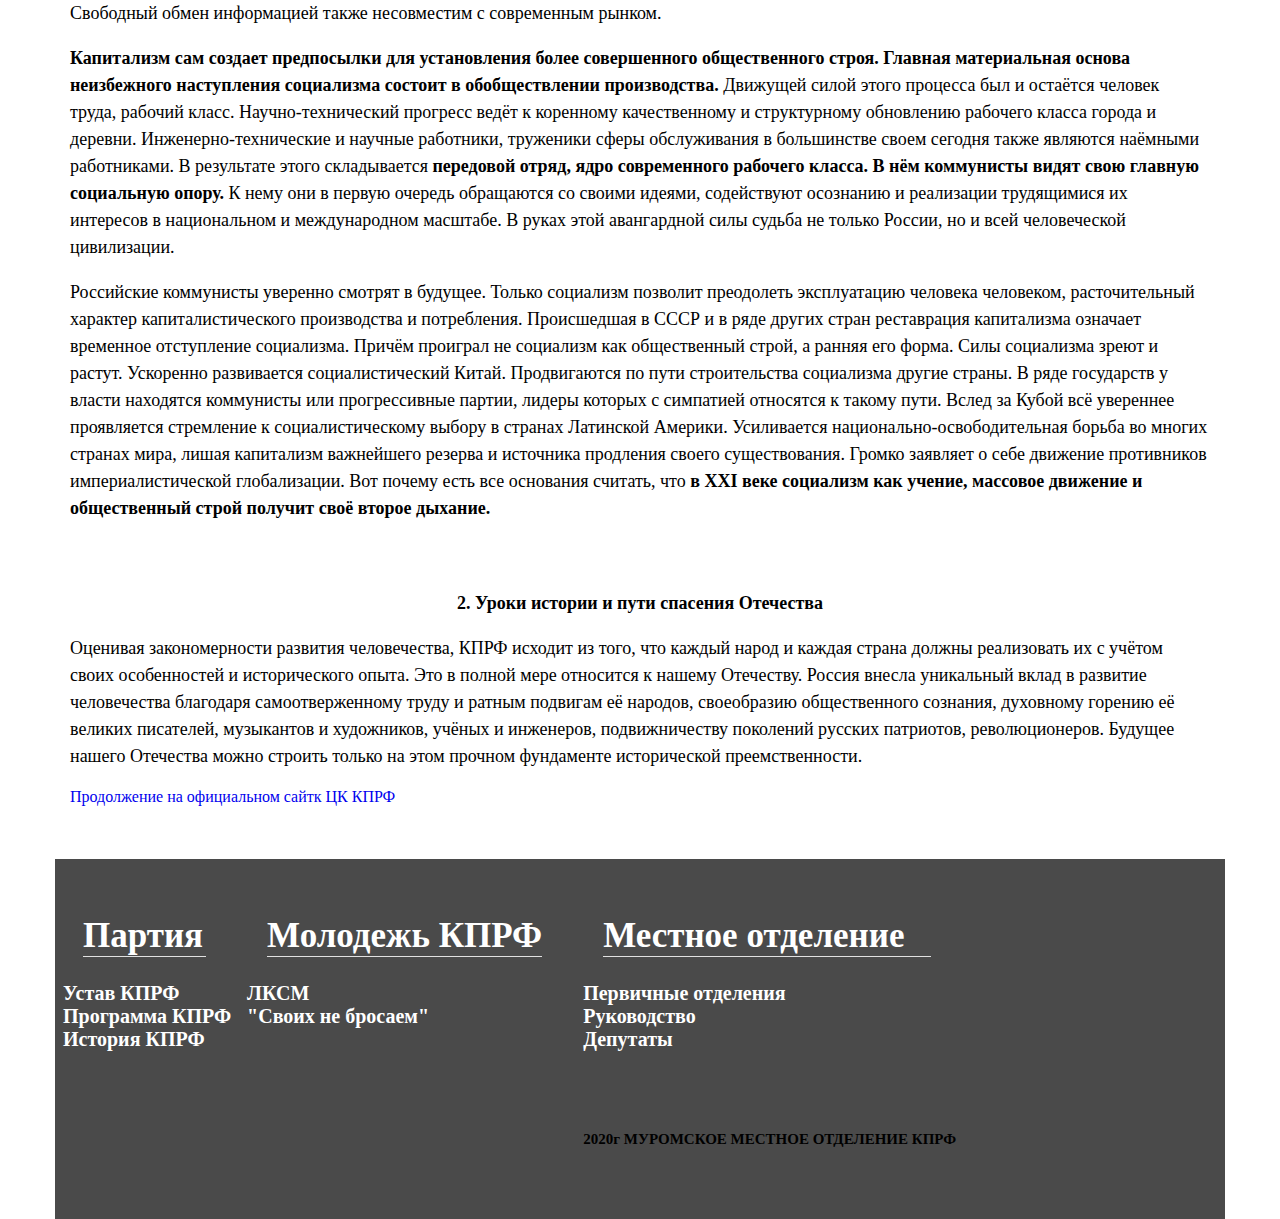
==== commit d8ea1a1f: "Исправлена навигация" ====
--- a/parttoo/Documents.html
+++ b/parttoo/Documents.html
@@ -36,15 +36,15 @@
 	   <hr/>
 	</div>
 		<!--Навигация-->
-	<nav class="menu">
-	 <ul>
-		 <li><a href="О-partii.html">О партии</a></li>
-		 <li><a href="news.html">События</a></li>
-		 <li><a href="Structura.html">Структура</a></li>
-		 <!-- <li><a href="Documents.html">Документы</a></li> -->
-		 <li><a href="Kontakts.html">Контакты</a></li>
-	 </ul>
- </nav>		
+		<nav class="menu">
+			<ul>
+				<li><a href="О-partii.html">О партии</a></li>
+				<li><a href="news.html">События</a></li>
+				<li><a href="Structura.html">Структура</a></li>
+				<li><a href="#">Документы</a></li>
+				<li><a href="Kontakts.html">Контакты</a></li>
+			</ul>
+		</nav>		
  <!-- </div> -->
    
 
--- a/parttoo/css/style.css
+++ b/parttoo/css/style.css
@@ -7,11 +7,18 @@
 	margin: 0 auto;
 	width: 1170px;
 	height: 900px;
-
 }	
 a {
 	text-decoration: none;
-	}
+}
+ul {	
+	margin-top: 25px;
+	display: flex;
+	justify-content: center;
+	flex-direction: row;
+	align-items: center;
+	list-style-type: none;
+}
 /*Заголовок*/
 .header {
 	height: 300px;
@@ -19,7 +26,6 @@
 	background-position: top right;
 	background-repeat: no-repeat;
 	background-size: 60%;
-	margin-bottom: 5%;
 }
 .logotipe {
 	margin-top: 25px;
@@ -45,13 +51,7 @@
 hr{
 	width: 100%;
 }
-ul {
-	margin-top: 25px;
-	display: flex;
-	justify-content: center;
-	flex-direction: row;
-	align-items: center;
-}
+
 .logon li {
 	list-style: none;
 }
@@ -66,7 +66,7 @@
 	height: 6px;
 	border-color: rgb(252, 249, 249);
 	border-style: solid 5px;
- background-color: rgb(251, 7, 18);
+ 	background-color: rgb(251, 7, 18);
 }
 button {
 	border-style: solid;
@@ -88,36 +88,29 @@
 }
 /*Конец заголовка*/
 
-.line {
+/*.line {
 	margin-top: 150px;
  height: 5px;
 	border-color: rgb(252, 249, 249);
 	border-style: solid 1px;
  background-color: rgb(251, 7, 18);
-}
+}*/
 
 /*навигационная строка*/
 .menu ul {
-	list-style-type: none;
- margin: 0;
- padding: 0;
- /*overflow: hidden;*/
- background-color: #333;
- border-radius: 40px;
-}
-.menu li {
-	float: left;
-}
-.menu ul li a {
+	padding: 1%;
+ 	background-color: #333;
+ 	border-radius: 40px;
+	 justify-content:space-around;
+}
+
+.menu a {
  color: white;
- text-align: center;
- padding: 10px 30px;
- text-decoration: none;
+
  font-family: "Gotham Pro";
- font: Light;
  font-size: 25px;
 }
-
+/*Конец навигационной строки*/
 /*.fotorama {
 	display: block;
 	left: center;
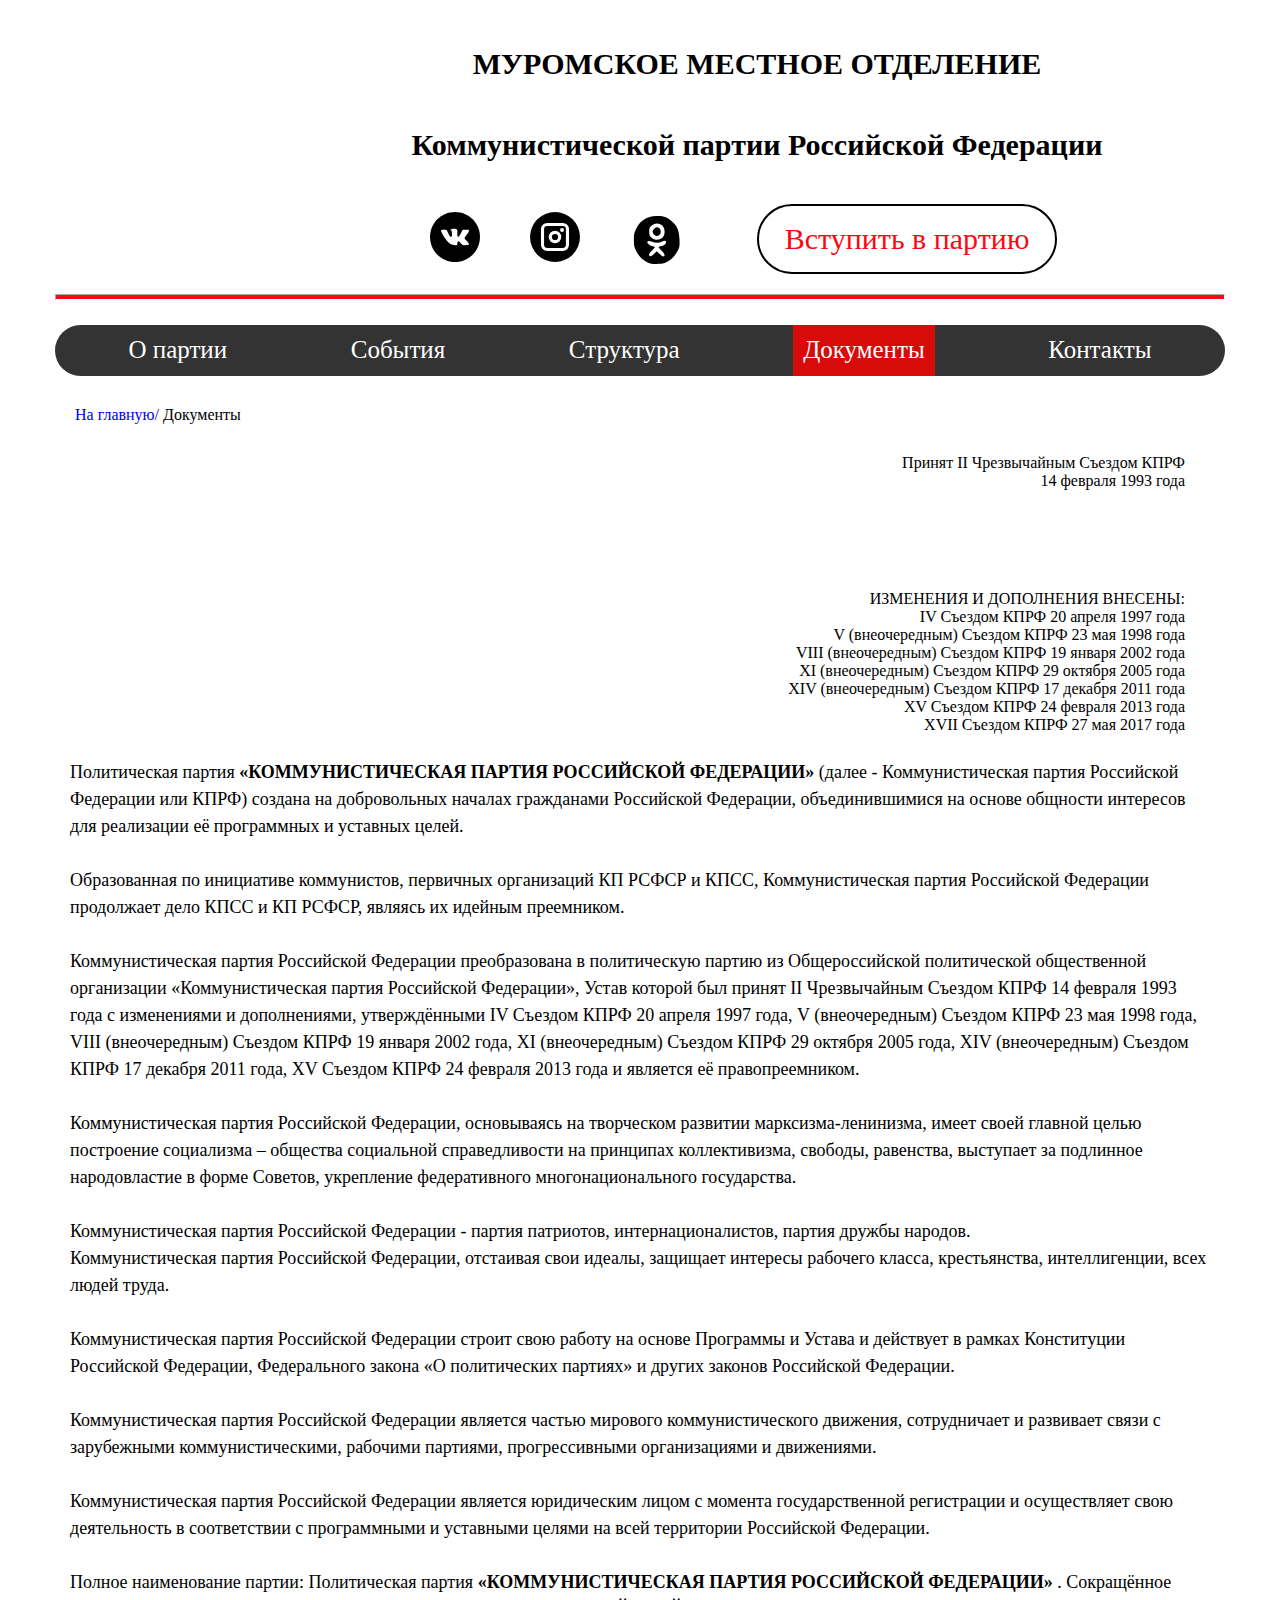
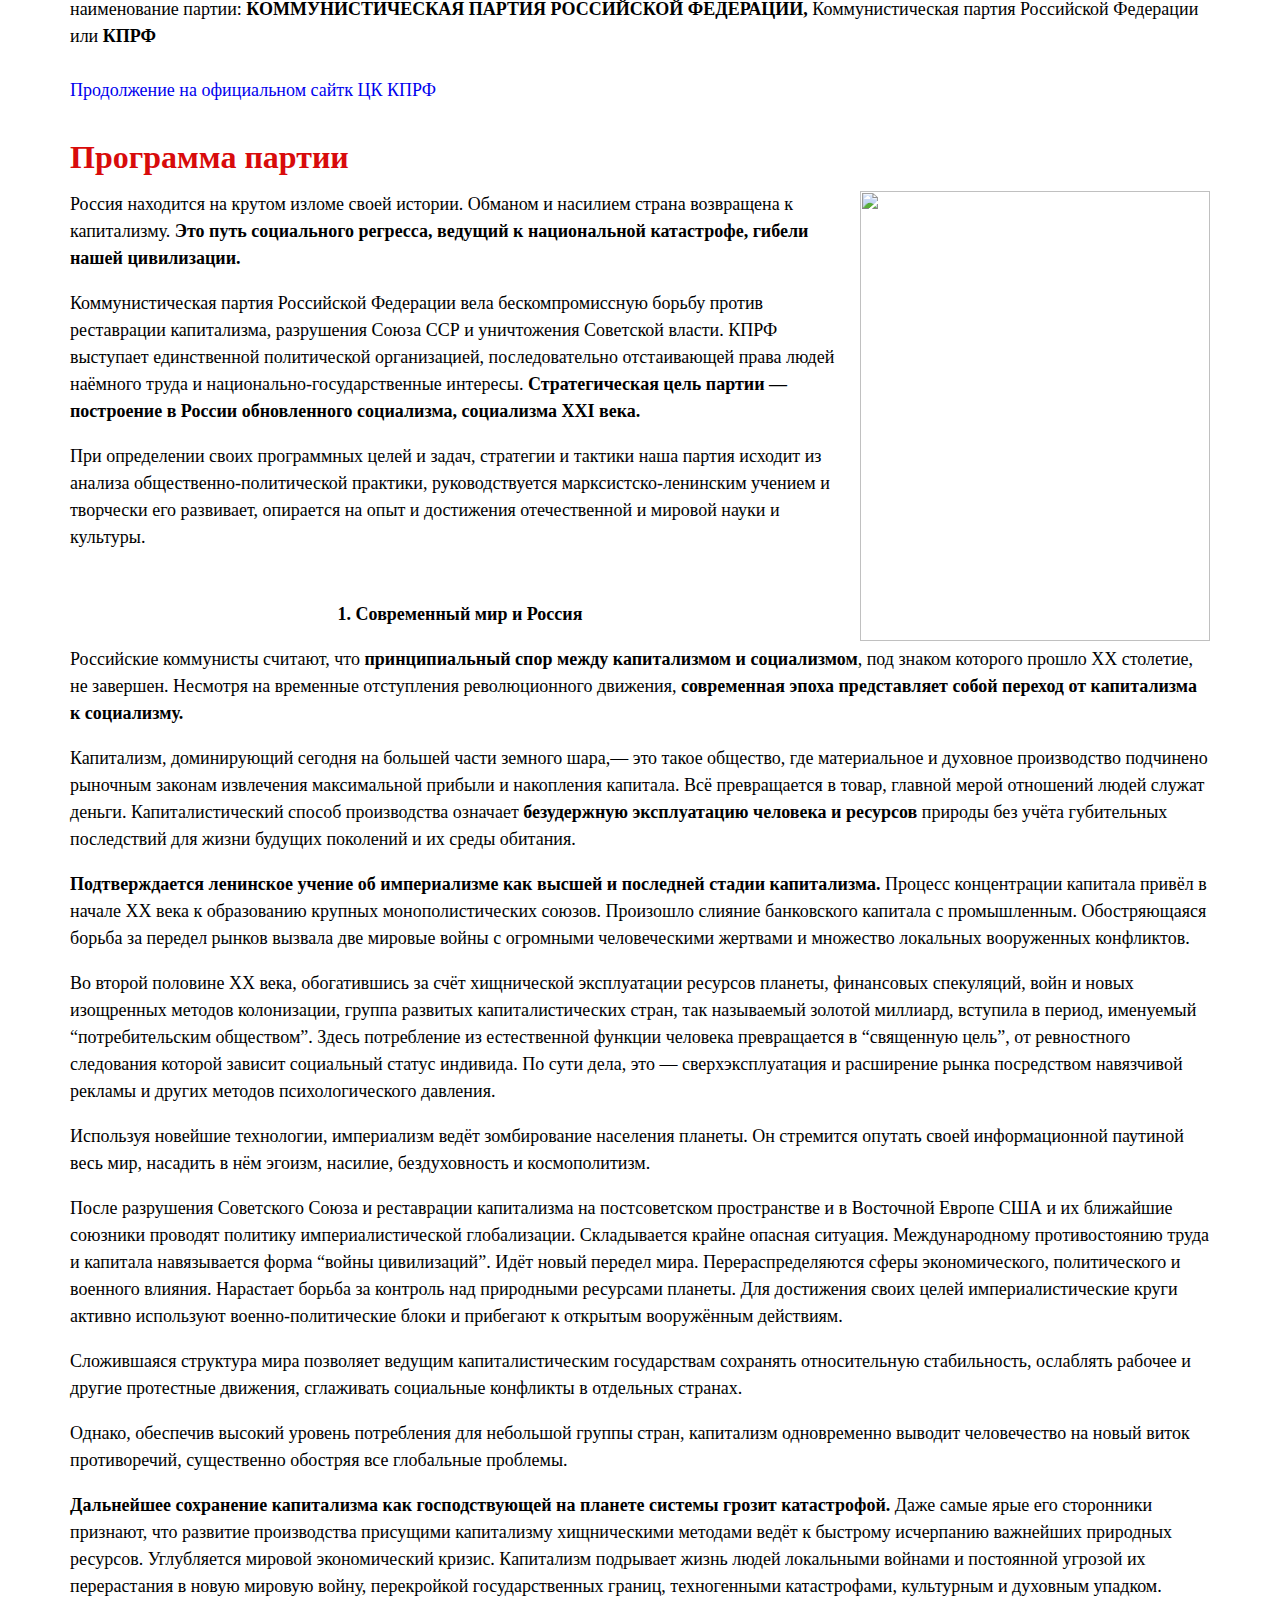
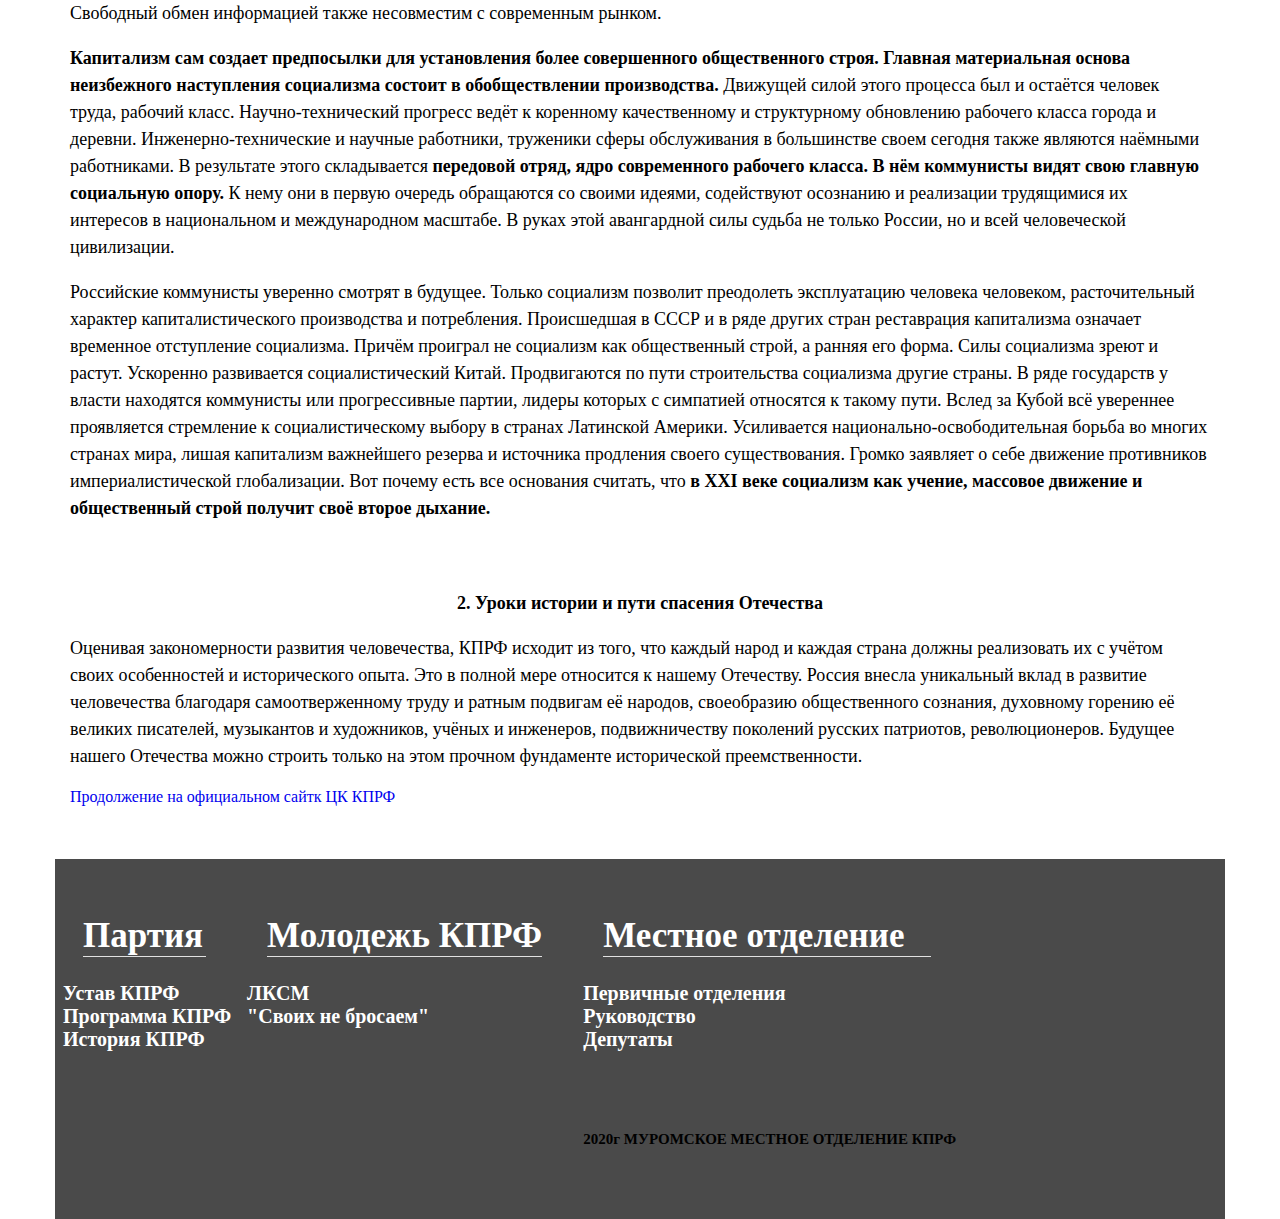
==== commit 0aa9ab34: "Обозначение выбранной страницы" ====
--- a/parttoo/Documents.html
+++ b/parttoo/Documents.html
@@ -41,7 +41,7 @@
 				<li><a href="О-partii.html">О партии</a></li>
 				<li><a href="news.html">События</a></li>
 				<li><a href="Structura.html">Структура</a></li>
-				<li><a href="#">Документы</a></li>
+				<li class="check"><a href="#">Документы</a></li>
 				<li><a href="Kontakts.html">Контакты</a></li>
 			</ul>
 		</nav>		
--- a/parttoo/css/style.css
+++ b/parttoo/css/style.css
@@ -10,6 +10,7 @@
 }	
 a {
 	text-decoration: none;
+	
 }
 ul {	
 	margin-top: 25px;
@@ -88,17 +89,9 @@
 }
 /*Конец заголовка*/
 
-/*.line {
-	margin-top: 150px;
- height: 5px;
-	border-color: rgb(252, 249, 249);
-	border-style: solid 1px;
- background-color: rgb(251, 7, 18);
-}*/
-
 /*навигационная строка*/
 .menu ul {
-	padding: 1%;
+	padding: 0 1%;
  	background-color: #333;
  	border-radius: 40px;
 	 justify-content:space-around;
@@ -106,9 +99,16 @@
 
 .menu a {
  color: white;
-
  font-family: "Gotham Pro";
  font-size: 25px;
+}
+.menu li{
+	
+	padding: 1% 10px;
+}
+.menu .check{
+	background-color: #d80b0b;
+
 }
 /*Конец навигационной строки*/
 /*.fotorama {
@@ -117,9 +117,9 @@
 	position: relative;
 	margin-top: 160px;
 }*/
-.line {
+/*.line {
  margin: 0;
-}
+}*/
 .content {
 	margin-left: 15px;
 	margin-right: 15px;
@@ -129,13 +129,35 @@
 	margin-right: 15px;
 }
 .content h1 {
-	margin-top: 25px;
-	display: block;
-	text-align: left;
-	font-size: 35px;
-	font-family: "Gotham Pro";
-	font: bold;
-}
+	margin: 25px;
+	display: block;
+	font-size: 30px;
+	font-family: Gotham Pro;
+	font-weight: bold; 
+	text-transform: uppercase;
+	text-align: center;
+	color: #4a4a4a;
+
+}
+.content h1 a:visited, .content h1 a:active{color: #4a4a4a;}
+
+.kprfcent{
+	float: left;
+	padding-top: 40px;
+}
+.vladkp{
+	float: right;
+	padding-top: 5px;
+}
+h1.bloch {
+	margin: 20px 0 50px ;
+	height: 120px;
+	width: 49%;
+	border: #4a4a4a solid 3px;
+	border-radius: 70px;
+}
+
+
 .content h2, h3, h4 {
 	margin-top: 20px;
 	font-size: 25px;
@@ -188,11 +210,15 @@
 }
 .footer {
 	background-color: #4a4a4a;
-	width: 1170px;
-	height: 355px;
-	position: absolute;
+	/*width: 1170px;*/
+	height: 300px;
+	display: flex;
+	flex-direction: row;
+	flex-wrap: wrap;
+	margin-top: 30px;
+	/*position: absolute;
  margin-top: 50px;
- margin-left: 0;
+ margin-left: 0;*/
 }
 .acsses, .acsses-kontakt, .acsses-str, .acsses-part, .acsses-vstupit, .acsses-document {
 	border-top: 1px solid red;
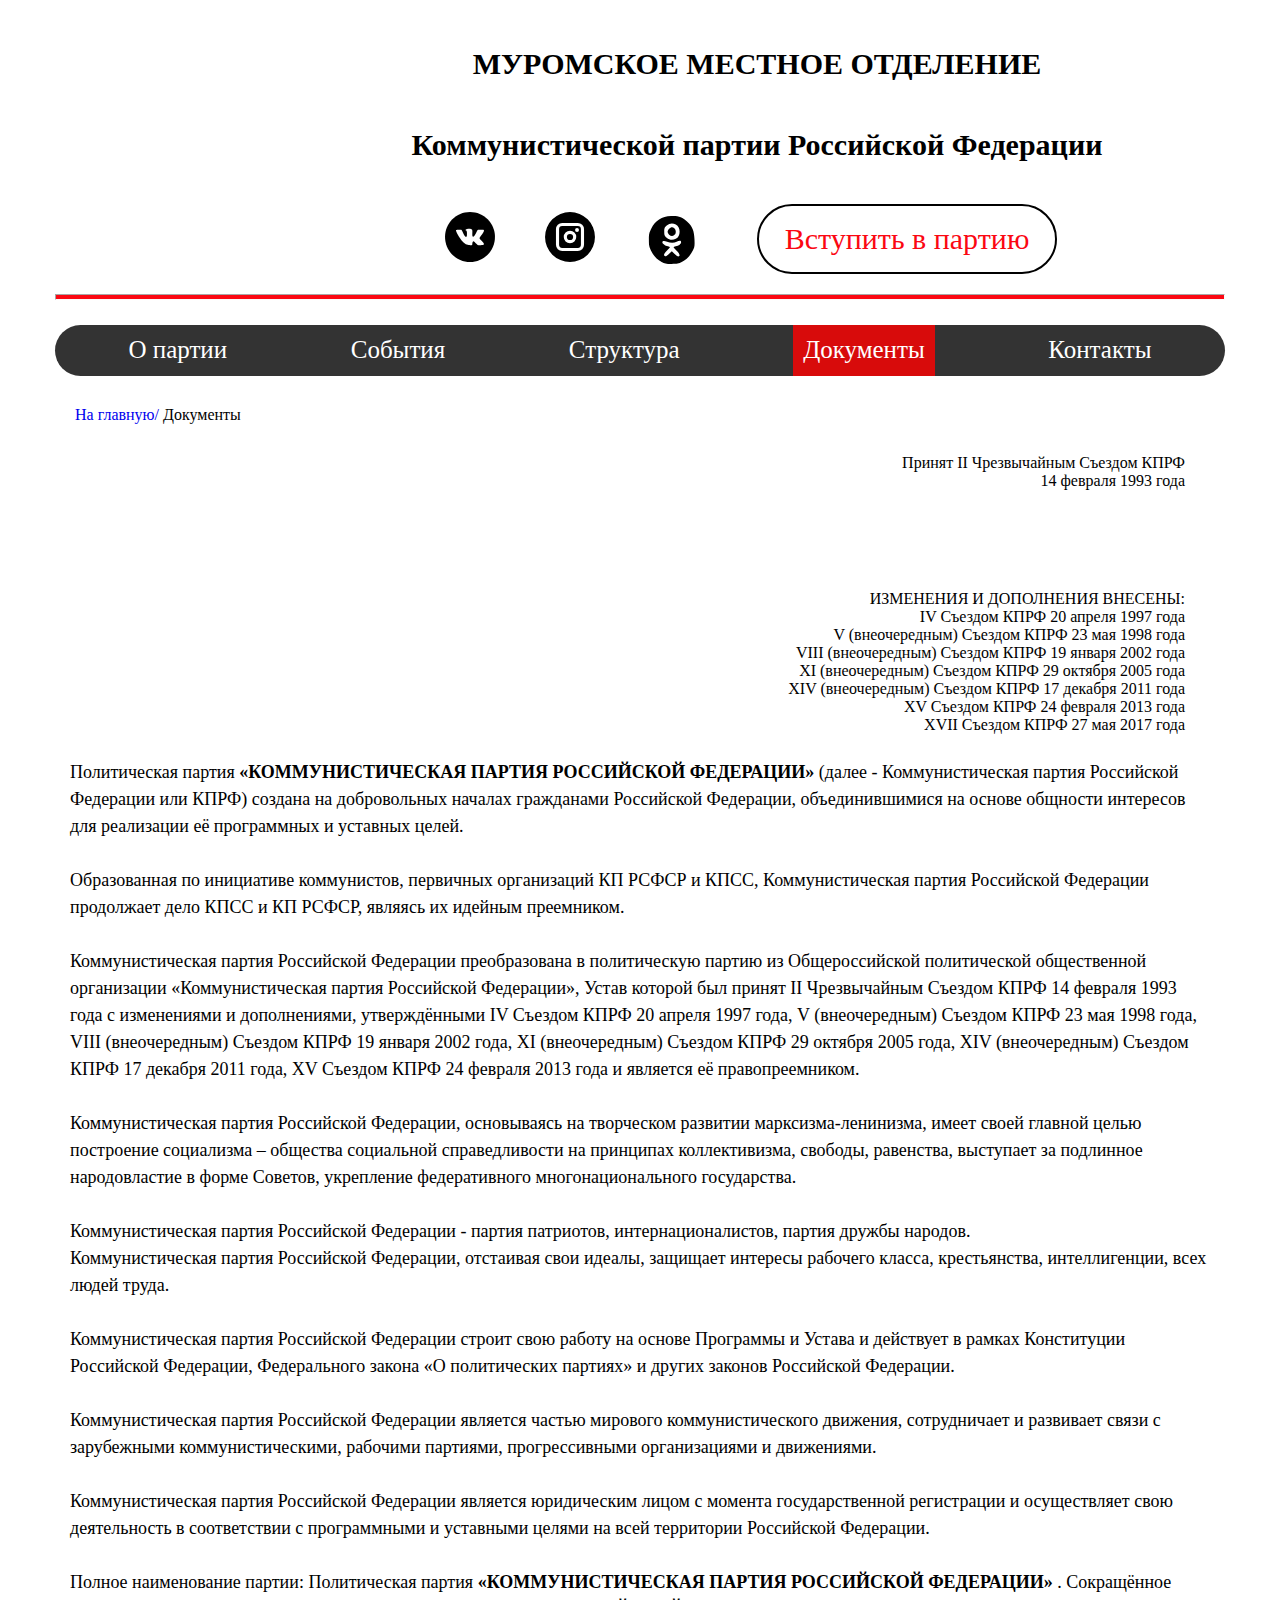
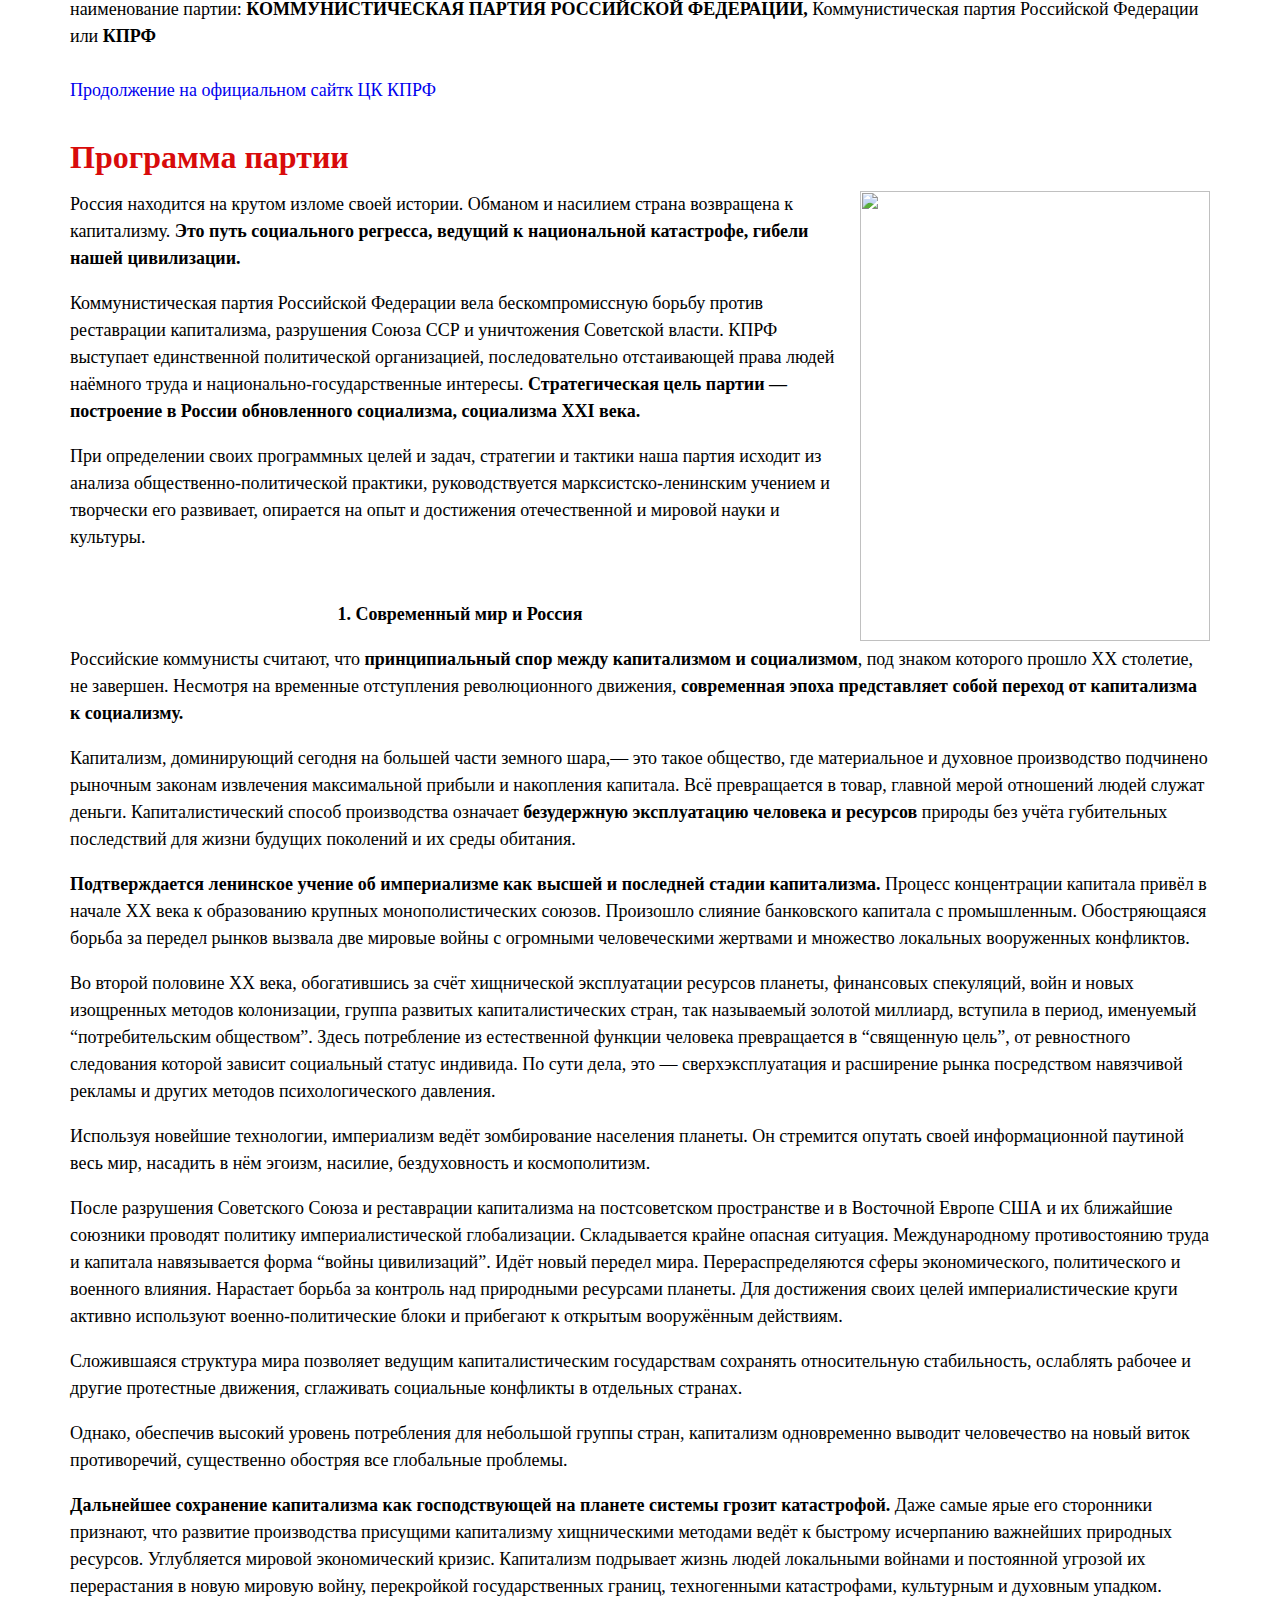
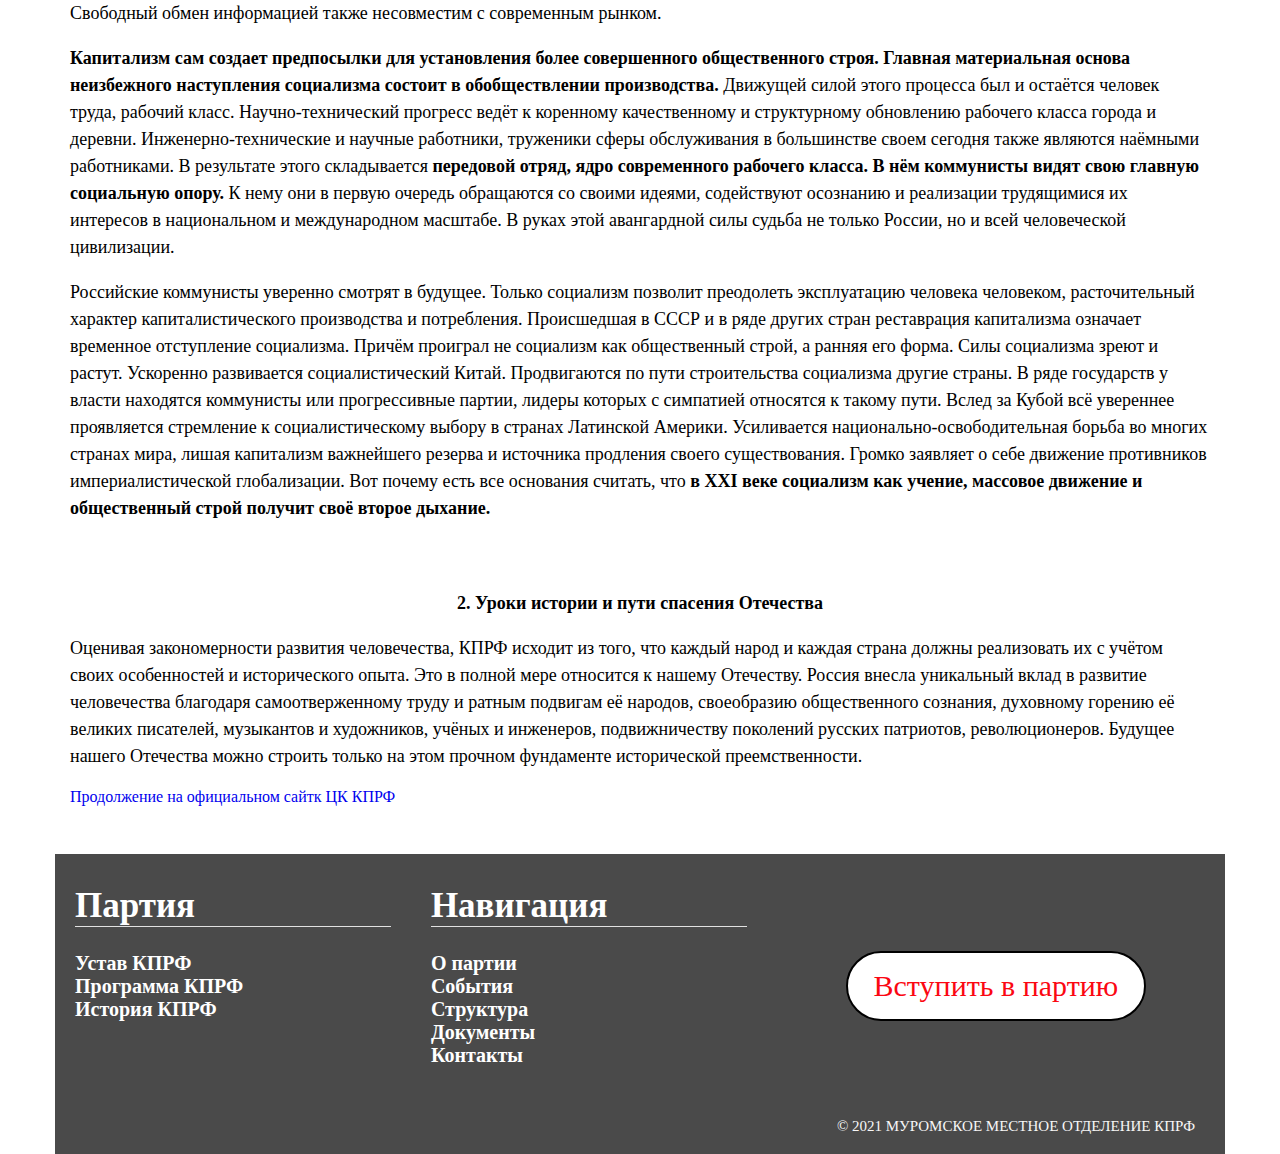
==== commit 7a9d78e0: "подвал скопирован во все страницы" ====
--- a/parttoo/Documents.html
+++ b/parttoo/Documents.html
@@ -28,7 +28,7 @@
 				<a href="https://ok.ru/group/55370783588376"><img src="img/logo/odnoklassniki.svg" alt=""></a>
 			</li>
 		   <!-- кнопка вступить в партию -->
-			<li class="vstupit">
+			<li class="vstbtn">
 				<a href="vstupit.html"><button>Вступить в партию</button></a>
 			</li>
 		</ul>
@@ -114,62 +114,32 @@
 </div>
 
 
- <div class="footer-document">
- 	<div class="acsses-document">
- 	 <div class="footer-nav-document">
- 		 <h5>Партия</h5>
- 		 <ul class="links">
- 		 	<li class="first">
- 		 		<a href="Documents.html">Устав КПРФ</a>
- 		 	</li>
- 		 	<li>
- 		 		<a href="Documents.html">Программа КПРФ</a>
- 		 	</li>
- 		 	<li class="last">
- 		 		<a href="https://kprf.ru/party/">История КПРФ</a>
- 		 	</li>
- 		 </ul>
- 		</div>
- 	</div>
- 	  	<!-- Второй столбец -->
- 	<div class="footer-nav-document">
- 		 <h5>Молодежь КПРФ</h5>
- 		 <ul class="links">
- 		 	<li class="first">
- 		 		<a href="https://www.kprf33.com/красный-фронт/скм/">ЛКСМ</a>
- 		 	</li>
- 		 	<li>
- 		 		<a href="news.html">"Своих не бросаем"</a>
- 		 	</li>
- 		 </ul>
- 	 </div>
+ <div class="footer">
+ 
+	<div class="footer-nav">
+		<h5>Партия</h5>
+		<ul class="links">
+			<li><a href="Documents.html">Устав КПРФ</a></li>
+			<li><a href="Documents.html">Программа КПРФ</a></li>
+			<li><a href="https://kprf.ru/party/">История КПРФ</a></li>
+		</ul>
+   </div>
+   <!-- Второй столбец -->
+   <div class="footer-nav">
+		<h5>Навигация</h5>
+		<ul class="links">
+			  <li><a href="О-partii.html">О партии</a></li>
+			  <li><a href="news.html">События</a></li>
+			  <li><a href="Structura.html">Структура</a></li>
+			  <li><a href="Documents.html">Документы</a></li>
+			  <li><a href="Kontakts.html">Контакты</a></li>
+		</ul>
+	</div>
 <!-- Третий столбец -->
-   <div class="footer-nav-document">
-   	<h5>Местное отделение</h5>
- 		 <ul class="links">
- 		 	<li class="first">
- 		 		<a href="Structura.html">Первичные отделения</a>
- 		 	</li>
- 		 	<li>
- 		 		<a href="Structura.html">Руководство</a>
- 		 	</li>
- 		 	<li class="last">
- 		 		<a href="Structura.html">Депутаты</a>
- 		 	</li>
- 		 <p class="post">2020г МУРОМСКОЕ МЕСТНОЕ ОТДЕЛЕНИЕ КПРФ</p>
- 		 </ul>
- 	 </div>
- </div>
-
-
-
-
-
-
-
-
-
-
-
+ <div class="footer-nav btn">
+  <a href="vstupit.html"><button>Вступить в партию</button></a>
+   </div>
+  <div class="post"><p> &copy; 2021 МУРОМСКОЕ МЕСТНОЕ ОТДЕЛЕНИЕ КПРФ</p></div>
+   </div> 
 </body>
 </html>
--- a/parttoo/css/style.css
+++ b/parttoo/css/style.css
@@ -82,7 +82,7 @@
 	color: #fb0712;
 	background-color: rgb(255, 255, 255);
 }
-.vstupit{
+.vstbtn{
 	flex-basis: 40%;
 	text-align: center;
 	flex-wrap: wrap;
@@ -210,54 +210,36 @@
 }
 .footer {
 	background-color: #4a4a4a;
-	/*width: 1170px;*/
 	height: 300px;
 	display: flex;
 	flex-direction: row;
 	flex-wrap: wrap;
 	margin-top: 30px;
-	/*position: absolute;
- margin-top: 50px;
- margin-left: 0;*/
-}
-.acsses, .acsses-kontakt, .acsses-str, .acsses-part, .acsses-vstupit, .acsses-document {
-	border-top: 1px solid red;
-	display: block;
-	font-family: Gotham Pro;
-	font: Regular ;
- font-size: 13px;
- border: none;
- margin: 25px 0;
- padding: 0;
-}
-.footer-nav, .footer-nav-kontakt, .footer-nav-str, .footer-nav-part, .footer-nav-vstupit, .footer-nav-document {
-	display: block;
-	float: left;
-/*	width: 184px;*/
-	margin: 32px 8px 32px 8px;
+}
+
+.footer-nav {
+	display: flex;
+	flex-direction: column;
+	flex-wrap: nowrap;
+	justify-content:flex-start;
+	margin: 32px 20px;
 	border: none;
-/*	margin: 0;*/
- padding: 0;
- font-family: Gotham Pro, Regular;
- font-size: 13px;
-/* direction: ltr;*/
+ 	font-family: Gotham Pro, Regular;
+ 	font-size: 13px;
+	 flex:0 0 27%;
+
+	/* margin: 0 25px 0 15px;*/
 }	
-.footer-nav h5, .footer-nav-kontakt h5, .footer-nav-str h5, .footer-nav-part h5, .footer-nav-vstupit h5, .footer-nav-document h5 {
+.footer-nav h5 {
  color: #ffffff;
-	font-size: 35px;
- margin-bottom: 5px;
- padding-bottom: 5px;
+ font-size: 35px;
  border-bottom: thin solid #e1e1e1;
-/* border: none;*/
- margin: 0 25px 0 20px;
- padding: 0;
  display: block;
  font-weight: bold;
-/* direction: ltr;*/
-}
-.footer ul, .footer-kontakt ul, .footer-str ul, .footer-part ul, .footer-vstupit ul, .footer-document ul {
+}
+.footer ul{
  border: none;
-/* margin: 0 25px 0 15px;*/
+
  padding: 0;
  display: block;
  list-style-type: disc;
@@ -266,7 +248,7 @@
  font-size: 20px;
 /* direction: ltr;*/
 }
-.footer li, .footer-kontakt li, .footer-str li, .footer-part li, .footer-vstupit li, .footer-document li {
+.footer li {
  list-style: none;
  border: none;
 /* margin: 0 25px 0 15px;*/
@@ -278,51 +260,29 @@
  font-size: 20px;
 /* direction: ltr;*/
 }
-.footer-nav ul li a, .footer-nav-kontakt ul li a, .footer-nav-str ul li a, .footer-nav-part ul li a, .footer-nav-vstupit ul li a, .footer-nav-document ul li a {
+.footer-nav ul li a {
 /*	text-decoration: underline;*/
 	list-style: none;
 	color: #ffffff;
 }
-.footer-kontakt {
-	background-color: #4a4a4a;
-	width: 1170px;
-	height: 355px;
-	position: absolute;
- margin-top: 730px;
- margin-left: 0px;
-}
-.footer-part {
-		background-color: #4a4a4a;
-	width: 1170px;
-	height: 350px;
-	position: absolute;
- margin-top: 0px;
- margin-left: 0px;
-}
-.footer-str {
- background-color: #4a4a4a;
-	width: 1170px;
-	height: 355px;
-	position: absolute;
- margin-top: 350px;
- margin-left: 0px;
-}
-.footer-vstupit {
-	background-color: #4a4a4a;
-	width: 1170px;
-	height: 355px;
-	position: absolute;
- margin-top: 180px;
- margin-left: 0px;
-}
-.footer-document {
-		background-color: #4a4a4a;
-	width: 1170px;
-	height: 360px;
-	position: absolute;
- margin-top: 35px;
- margin-left: 0px;
-}
+
+.btn {
+	align-self: center; 
+	text-align: center;
+	flex-grow: 1;
+
+}
+.post{
+	width: 100%;
+}
+.post p {
+	
+	text-align: right;
+	color: #F7F7F7;
+	font-size: 15px;
+	margin-right: 30px;
+}
+
 iframe {
 	margin-top: 50px;
 }	
@@ -639,12 +599,7 @@
 	line-height: 27px;
 	font-size: 18px;
 }
-p.post {
-	text-align: left;
-	margin-top: 80px;
-/*	text-transform: uppercase;*/
-	font-size: 15px;
-}
+
 .programma {
 	font-family: Gotham Pro;
  margin-left: 15px;
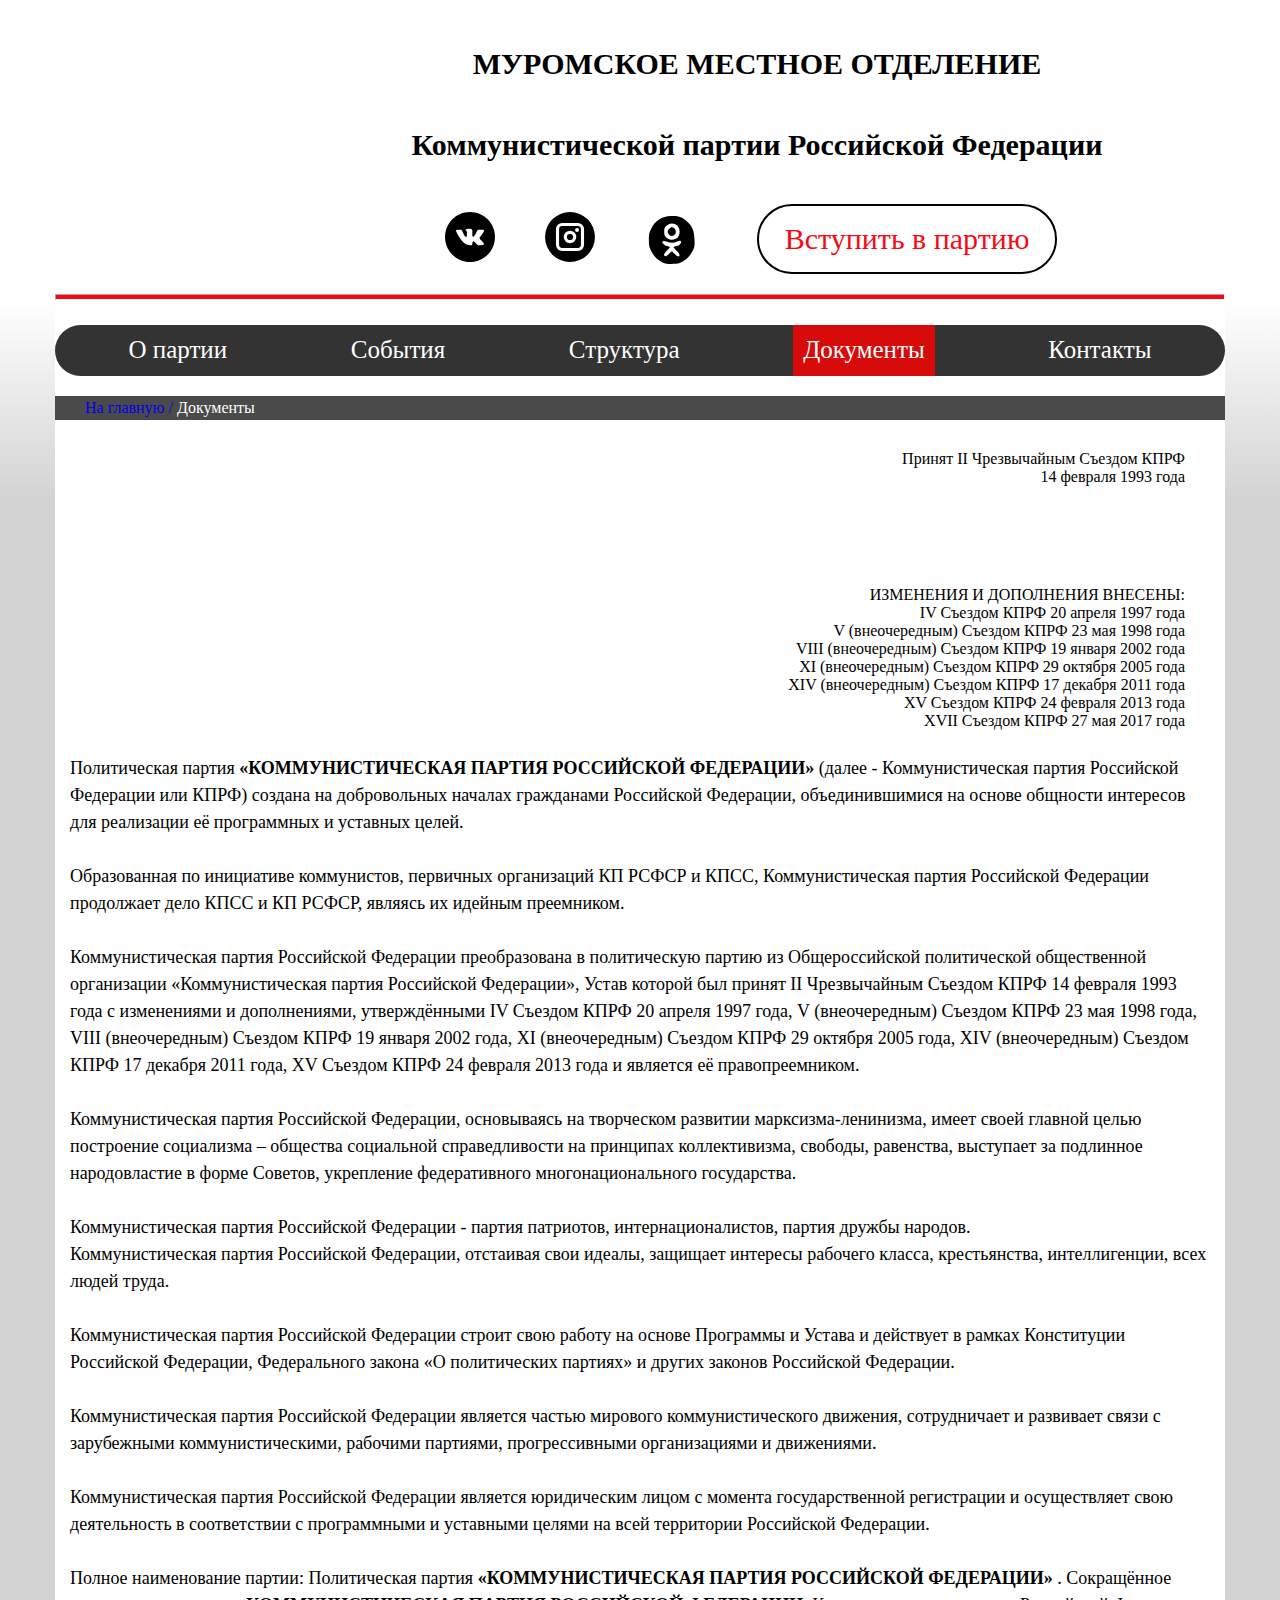
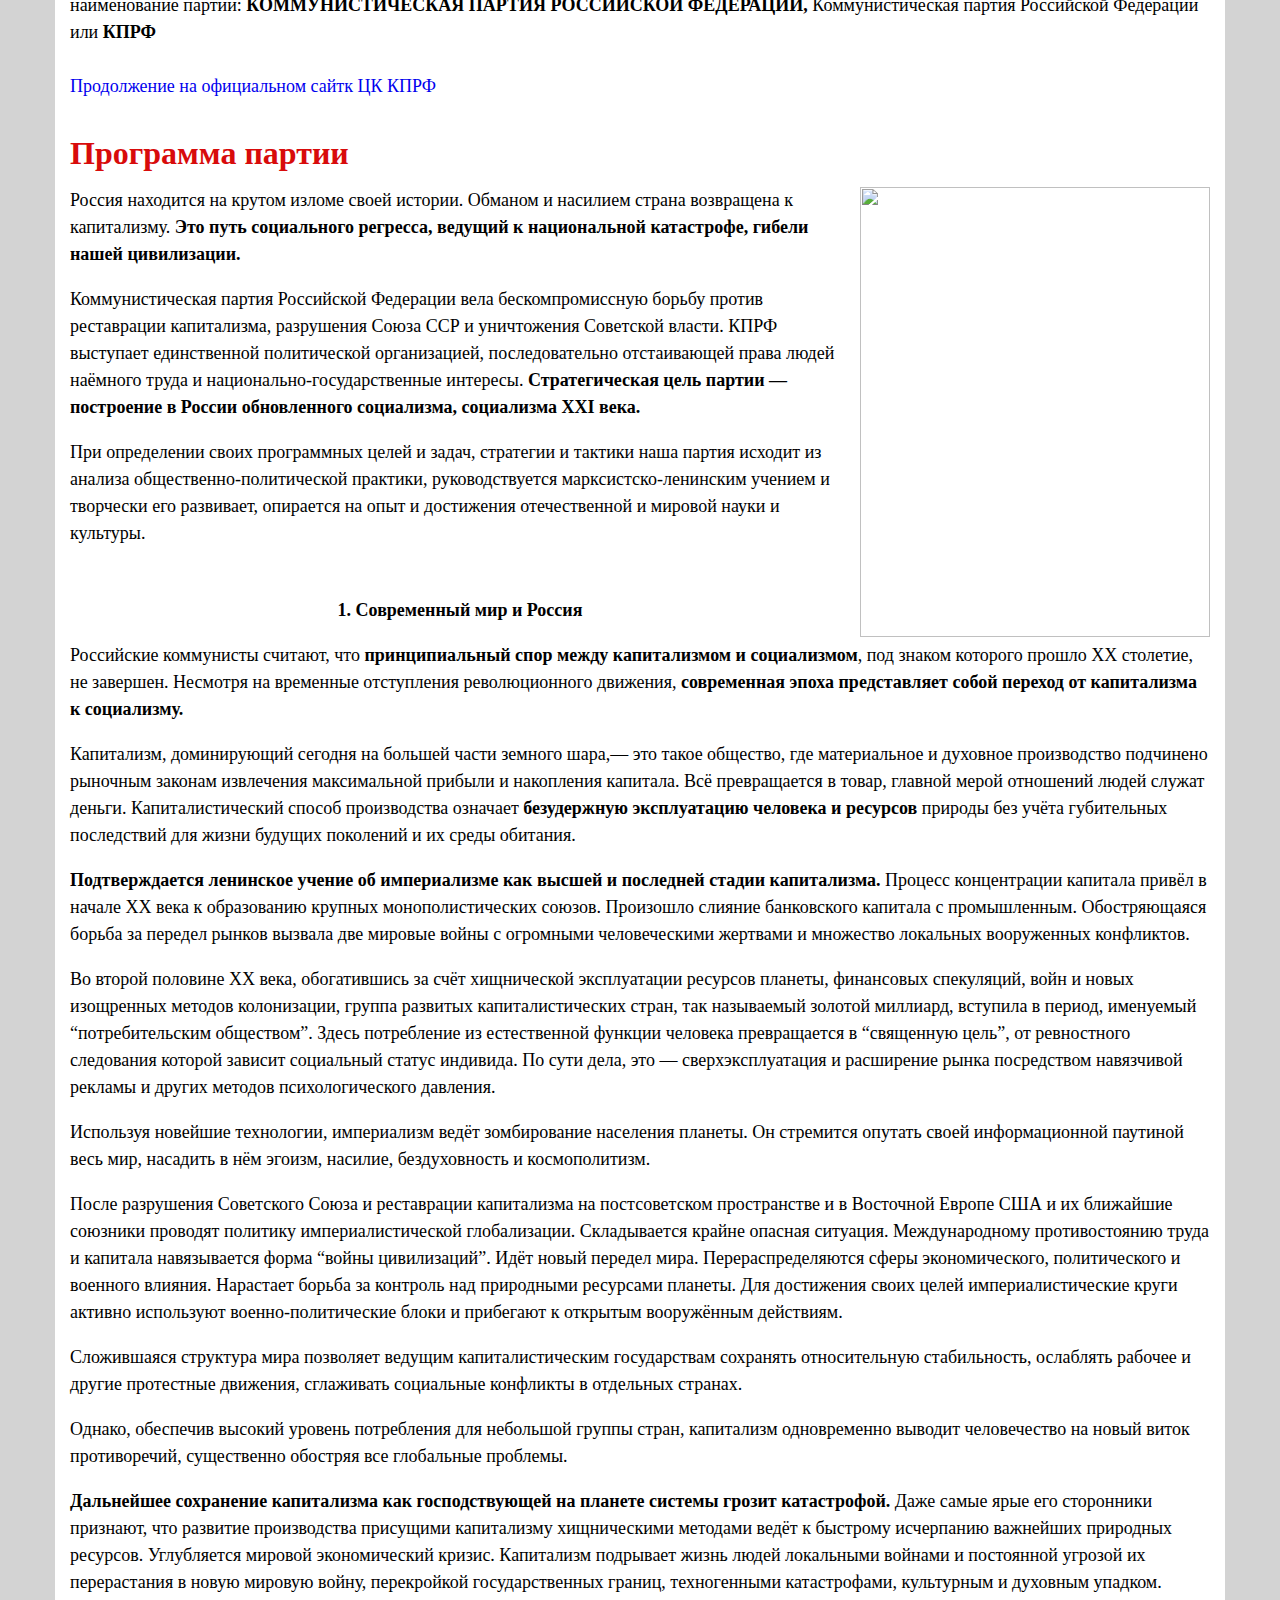
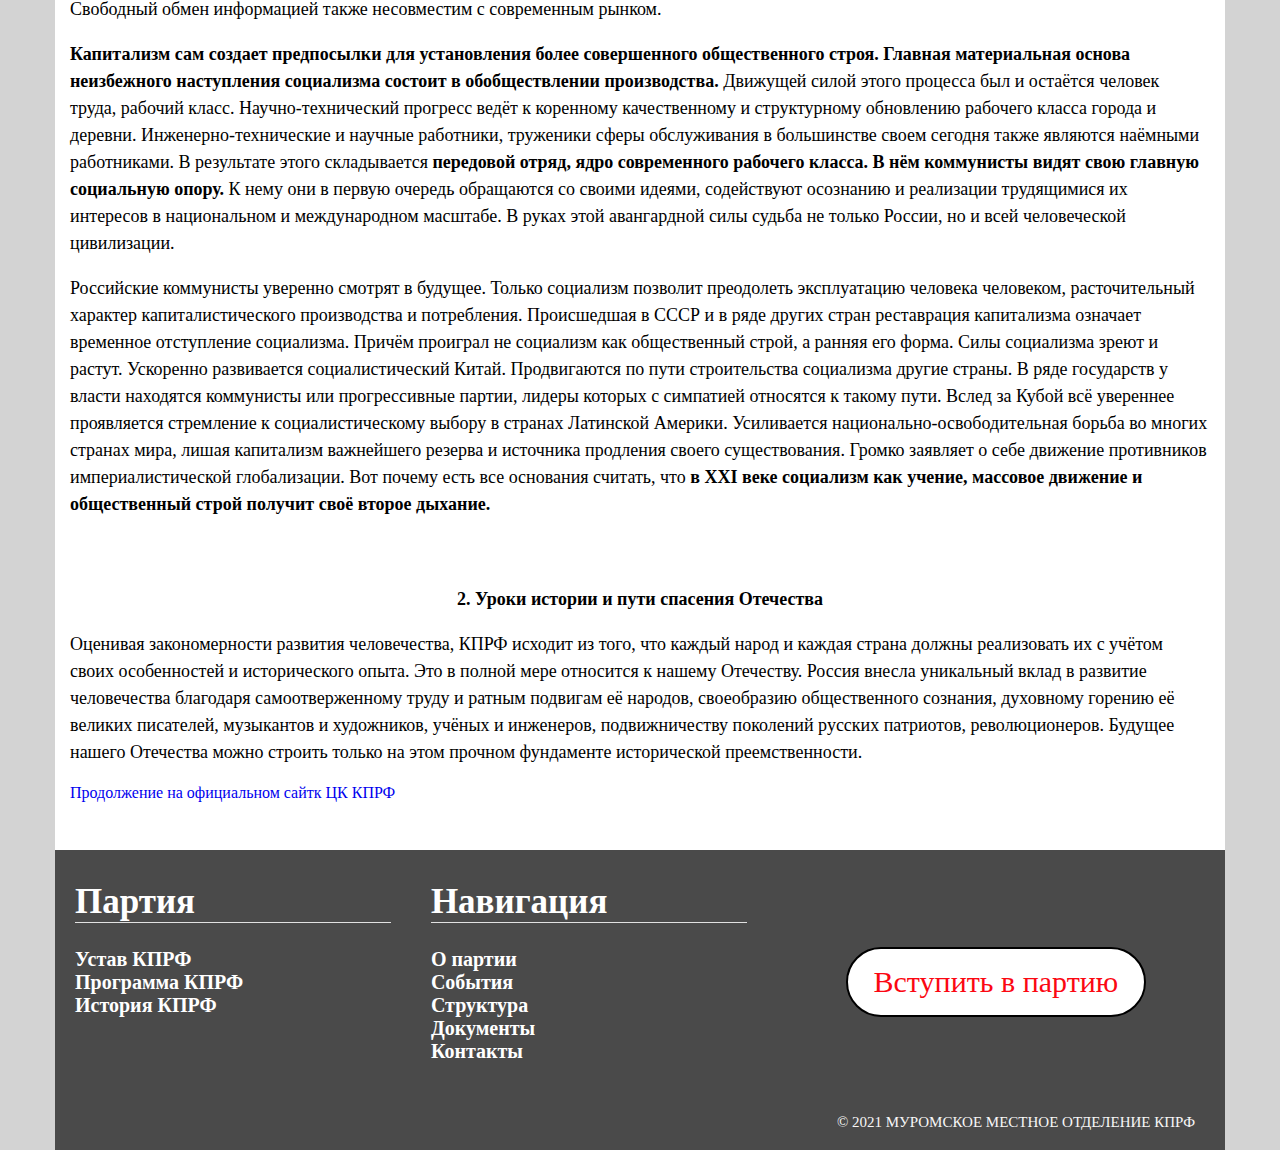
==== commit c3956614: "Редактирование панельки" ====
--- a/parttoo/Documents.html
+++ b/parttoo/Documents.html
@@ -35,8 +35,8 @@
 	   </div>
 	   <hr/>
 	</div>
-		<!--Навигация-->
-		<nav class="menu">
+<!--Навигация-->
+	<nav class="menu">
 			<ul>
 				<li><a href="О-partii.html">О партии</a></li>
 				<li><a href="news.html">События</a></li>
@@ -44,14 +44,11 @@
 				<li class="check"><a href="#">Документы</a></li>
 				<li><a href="Kontakts.html">Контакты</a></li>
 			</ul>
-		</nav>		
+	</nav>		
  <!-- </div> -->
-   
-
-
-
-    <div class="glavnaya">
-      <a href="index.html">На главную/</a> <wbr>Документы
+ <!--Панелька-->
+<div class="breadcrumb">
+      <a href="index.html">На главную /</a><span> Документы</span>
  </div>
 <div class="ustav">
 	<p>Принят II Чрезвычайным Съездом КПРФ</p>
--- a/parttoo/css/style.css
+++ b/parttoo/css/style.css
@@ -3,10 +3,15 @@
 	padding: 0;
 	box-sizing: border-box;
 }
+body{
+	background: linear-gradient(white 300px, lightgray 500px);
+	background-color: lightgray;
+}
 .container {
 	margin: 0 auto;
 	width: 1170px;
-	height: 900px;
+
+	background-color: white;
 }	
 a {
 	text-decoration: none;
@@ -139,7 +144,7 @@
 	color: #4a4a4a;
 
 }
-.content h1 a:visited, .content h1 a:active{color: #4a4a4a;}
+.content h1 a:visited, .content h1 a:active{color: #423b3b;}
 
 .kprfcent{
 	float: left;
@@ -566,20 +571,20 @@
 	font-family: Gotham Pro;
 	font-size: 25px;
 }
-.glavnaya {
-		margin-top: 30px;
-}
-.glavnaya a {
-	margin-left: 20px;
-	margin-top: 100px;
-}
+
+/*панелька*/
+.breadcrumb{
+	background-color: #4a4a4a;
+	color: white;
+	margin:20px 0;
+	padding: 3px 30px;
+}
+.breadcrumb a:visited, .breadcrumb a:active{color: #ffffff;}
+/*конец панельки*/
 .pervaia {
 	margin-top: 30px
 }
-.glavnaya wbr { 
-	margin-left: 20px;
-	margin-top: 100px;
-}
+
 .ustav {
 		font-family: Gotham Pro;
 	font-weight: normal;
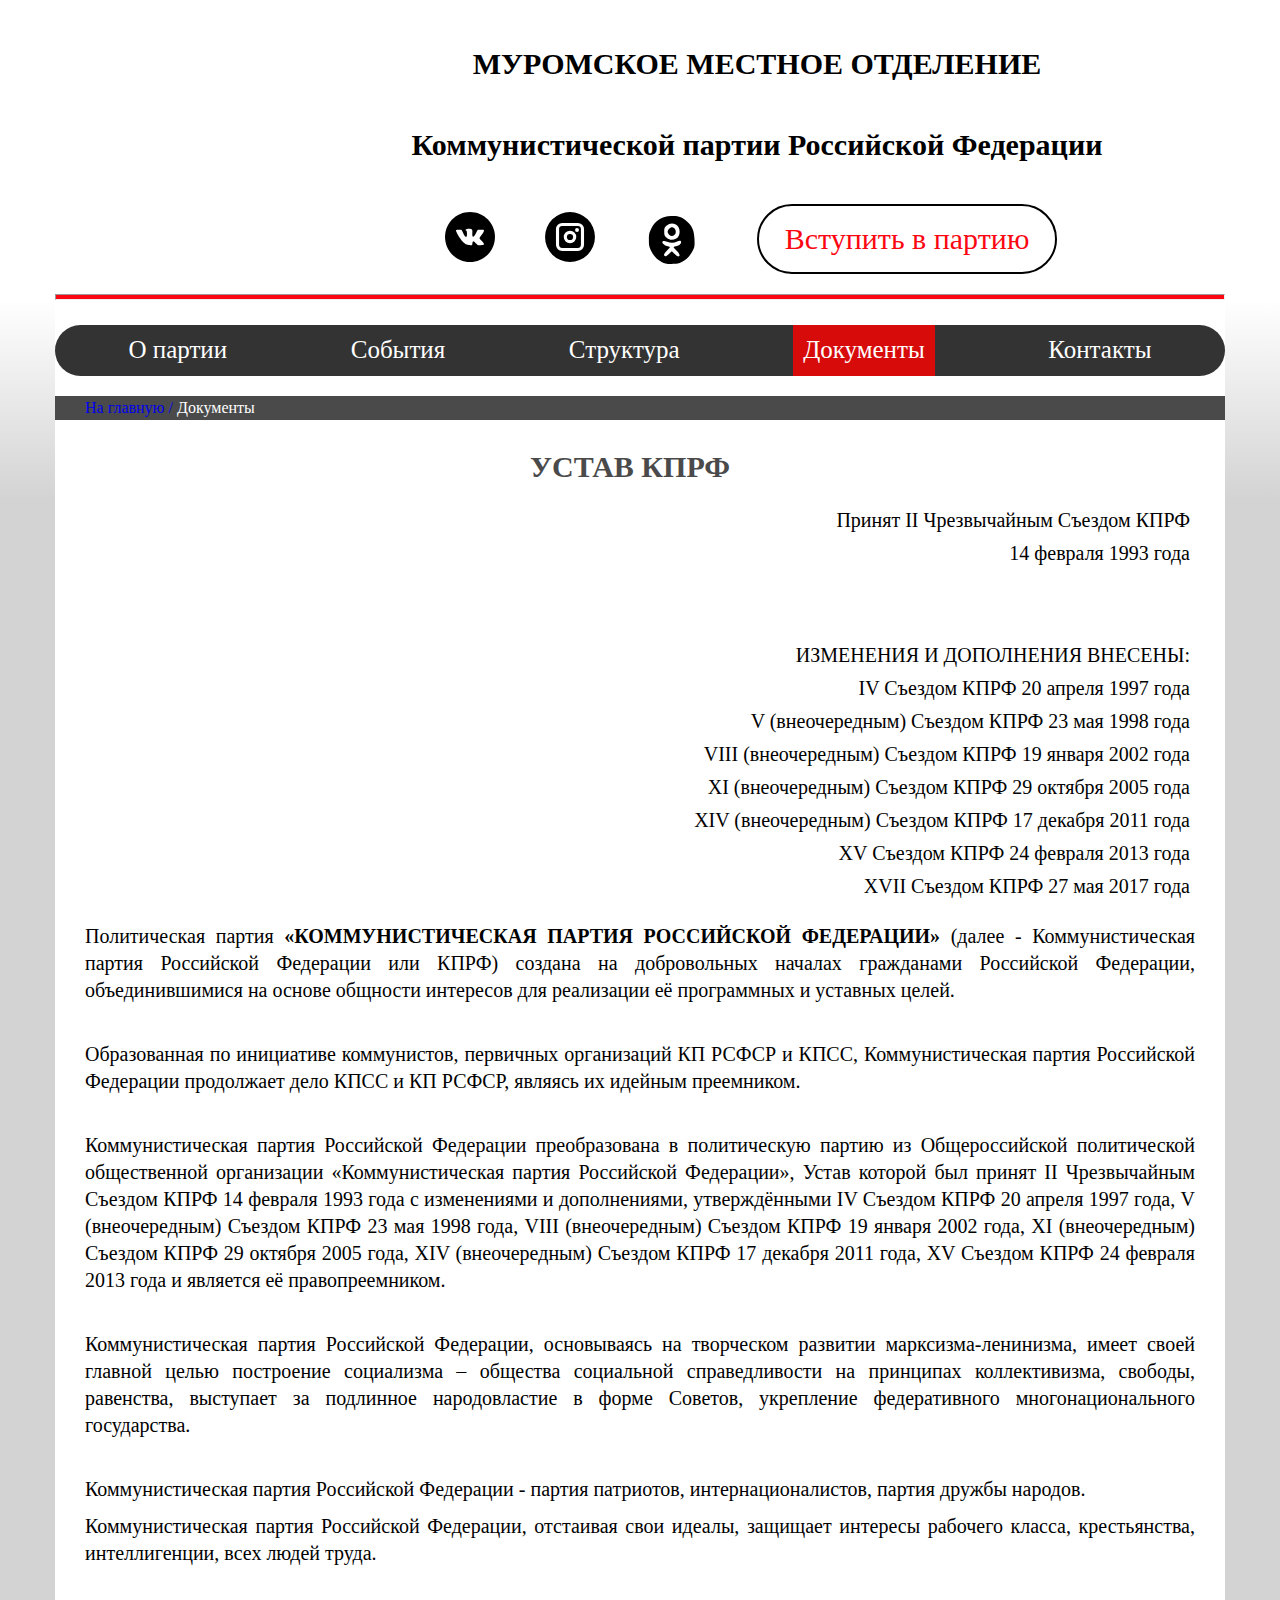
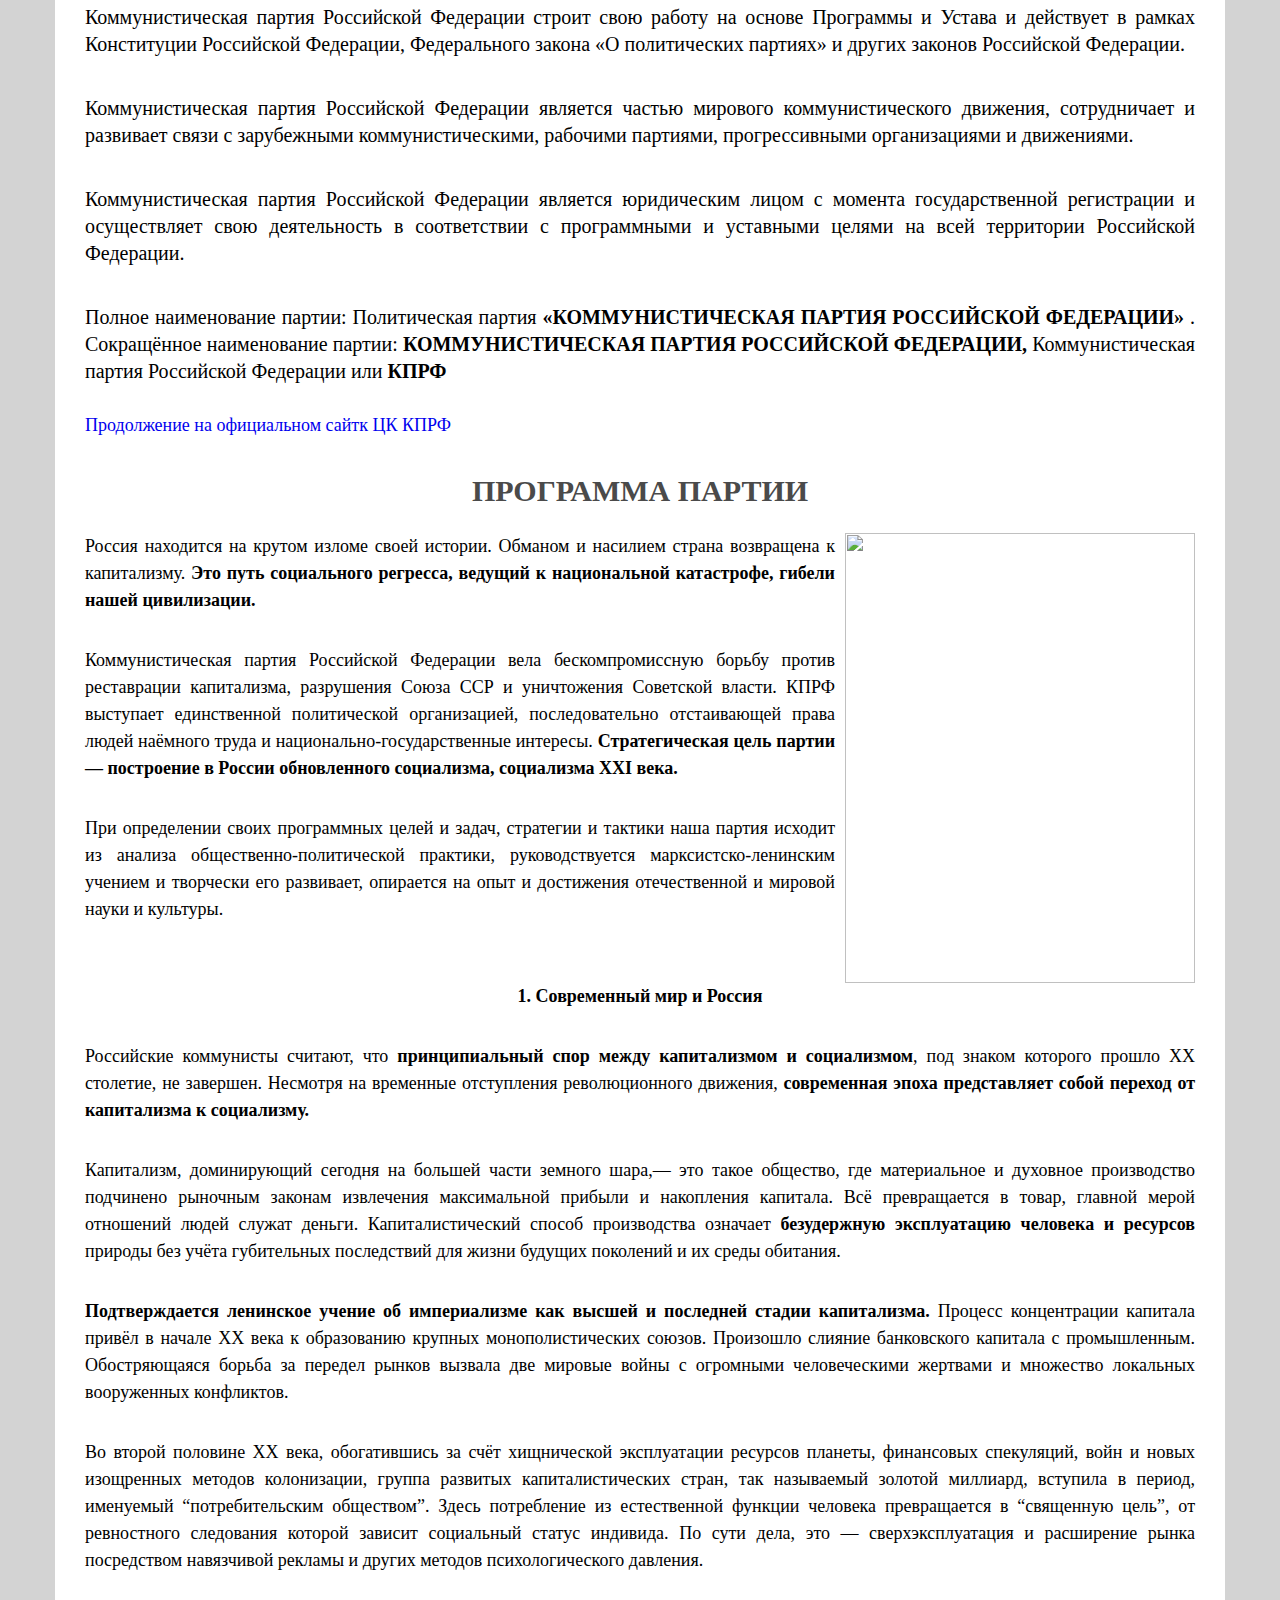
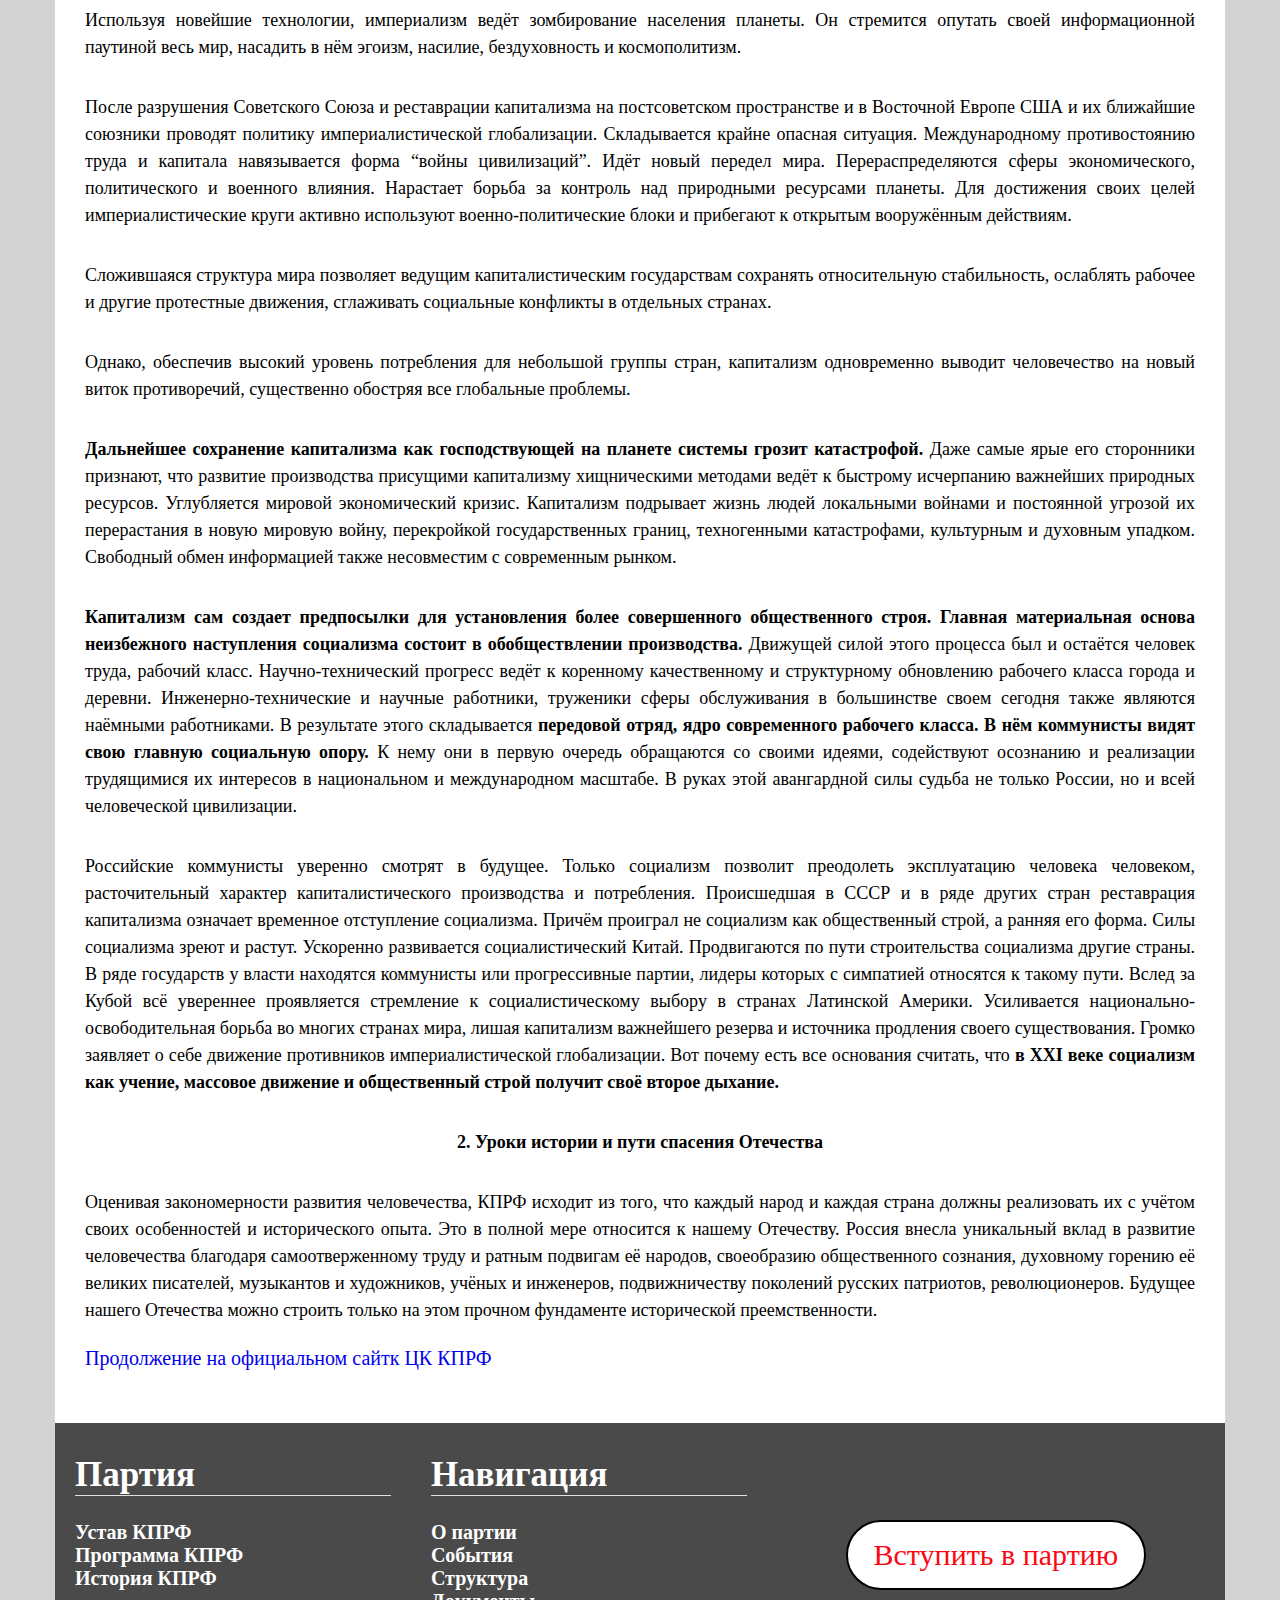
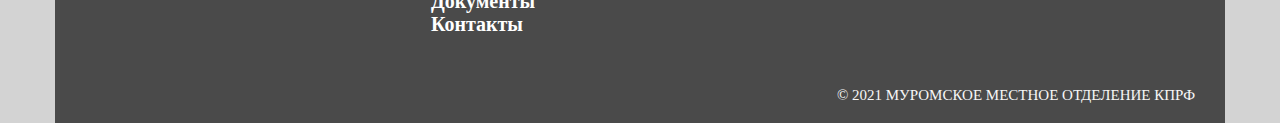
==== commit d4087580: "изменения страницы документы и ссылок в футере" ====
--- a/parttoo/Documents.html
+++ b/parttoo/Documents.html
@@ -50,10 +50,12 @@
 <div class="breadcrumb">
       <a href="index.html">На главную /</a><span> Документы</span>
  </div>
+<div class="content">
 <div class="ustav">
+	<h1 id="u">Устав КПРФ</h1>
 	<p>Принят II Чрезвычайным Съездом КПРФ</p>
 	<p>14 февраля 1993 года</p>
-	<div class="izm">
+	<br><br><br>
 		<p>ИЗМЕНЕНИЯ И ДОПОЛНЕНИЯ ВНЕСЕНЫ:</p>
 		<p>IV Съездом КПРФ 20 апреля 1997 года</p>
 		<p>V (внеочередным) Съездом КПРФ 23 мая 1998 года</p>
@@ -62,7 +64,7 @@
 		<p>XIV (внеочередным) Съездом КПРФ 17 декабря 2011 года</p>
 		<p>XV Съездом КПРФ 24 февраля 2013 года</p>
 		<p>XVII Съездом КПРФ 27 мая 2017 года</p>
-	</div>
+
 </div>
 <div class="osnova">
 	<p>Политическая партия <strong>«КОММУНИСТИЧЕСКАЯ ПАРТИЯ РОССИЙСКОЙ ФЕДЕРАЦИИ»</strong> (далее - Коммунистическая партия Российской Федерации или КПРФ) создана на добровольных началах гражданами Российской Федерации, объединившимися на основе общности интересов для реализации её программных и уставных целей.</p><br>
@@ -78,7 +80,7 @@
 	<a href="https://kprf.ru/party/charter">Продолжение на официальном сайтк ЦК КПРФ</a>
 </div>
 <div class="programma">
-	<h1 class="zag">Программа партии</h1>
+	<h1 id="p">Программа партии</h1>
  <div class="text">
  	<p>
  		<img src="img/programma.jpg" width="350px" height="450px" class="rightimg" alt="">
@@ -88,7 +90,7 @@
  	</p><br>
  	<p>При определении своих программных целей и задач, стратегии и тактики наша партия исходит из анализа общественно-политической практики, руководствуется марксистско-ленинским учением и творчески его развивает, опирается на опыт и достижения отечественной и мировой науки и культуры.</p>
  	<div class="punkt">
- 	<p align="center"> <strong>1. Современный мир и Россия</strong>
+ 	<p class="punkt"> <strong>1. Современный мир и Россия</strong>
   </p><br>
   <p>Российские коммунисты считают, что <strong>принципиальный спор между капитализмом и социализмом</strong>, под знаком которого прошло XX столетие, не завершен. Несмотря на временные отступления революционного движения, <strong>современная эпоха представляет собой переход от капитализма к социализму.</strong>
   </p><br>
@@ -109,15 +111,15 @@
  <a href="https://kprf.ru/party/program">Продолжение на официальном сайтк ЦК КПРФ</a>
  </div><br>
 </div>
-
+</div>
 
  <div class="footer">
  
 	<div class="footer-nav">
 		<h5>Партия</h5>
 		<ul class="links">
-			<li><a href="Documents.html">Устав КПРФ</a></li>
-			<li><a href="Documents.html">Программа КПРФ</a></li>
+			<li><a href="Documents.html#u">Устав КПРФ</a></li>
+			<li><a href="Documents.html#p">Программа КПРФ</a></li>
 			<li><a href="https://kprf.ru/party/">История КПРФ</a></li>
 		</ul>
    </div>
--- a/parttoo/css/style.css
+++ b/parttoo/css/style.css
@@ -56,6 +56,12 @@
 }
 hr{
 	width: 100%;
+	height: 6px;
+	
+ 	background-color: rgb(251, 7, 18);
+}
+.content hr{
+	margin: 10px 0;
 }
 
 .logon li {
@@ -68,12 +74,7 @@
 	flex-basis: 10%;
 	flex-shrink: 0;
 }
-hr {
-	height: 6px;
-	border-color: rgb(252, 249, 249);
-	border-style: solid 5px;
- 	background-color: rgb(251, 7, 18);
-}
+
 button {
 	border-style: solid;
 	border-radius: 35px;
@@ -128,6 +129,7 @@
 .content {
 	margin-left: 15px;
 	margin-right: 15px;
+	font-size: 20px;
 }
 .content-text {
 	margin-left: 15px;
@@ -163,11 +165,11 @@
 }
 
 
-.content h2, h3, h4 {
+.content h2 {
 	margin-top: 20px;
 	font-size: 25px;
 	font-family: "Gotham Pro";
-	font: Light;
+	/*font: Light;*/
 	color: #d80b0b;
 }
 .leftimg {
@@ -182,10 +184,7 @@
 	float: left;
 	margin: 5px 5px 5px 3px;
 }
-.content hr {
-	margin-top: 80px;
-	color: #d80b0b;
-}
+
 address {
 	text-align: right;
 }
@@ -304,7 +303,7 @@
 height: 400px;
 }
 .page-content {
-	display: block;
+	
 	margin: 16px 16px 20px 16px;
 	width: 1100px;
 	border-spacing: 0;
@@ -320,113 +319,82 @@
  /*line-height: 21px;*/
  margin-bottom: 10px;
 }
-h1 {
-	display: block;
- }
+
 .content-text {
- display: block;
+
  font-size: 20px;
 }
-.content-text p {
-	display: block;
-	color: black;
- font-family: Gotham Pro;
- margin-bottom: 25px;
- line-height: 20px;
-}
-p.priziv {
-	text-align: center;
-}
-p.date {
-	margin: 25px 0 25px 0;
-}
+
+
 .content-text p {
 	font-family: Gotham Pro;
 	font-weight: normal;
 	line-height: 30px;
 	color: #010101;
+	margin-bottom: 25px;
+	text-align: justify;
+}
+p.priziv {
+	text-align: center;
+	font-size: 30px;
+	font-weight: 600;
+}
+p.date {
+	margin: 25px 0 25px 0;
 }
 .news-text img {
 	margin: 20px 20px 20px 75px;
 }
-h1.news-title {
-	text-transform: uppercase;
-	font-family: Gotham Pro;
-	margin-top: 25px;
-	margin-left: 15px;
-}
-p.pobeda {
-	font-family: Gotham Pro;
-	margin-top: 15px;
-	font-size: 25px;
-}
-p.status {
-	font-family: Gotham Pro;
-	font-size: 20px;
-	line-height: 25px;
-	color: #010101;
-}
-p.mai {
-	font-family: Gotham Pro;
-	margin-top: 15px;
-	font-size: 25px;
-}
+.news-item hr{
+margin: 20px 0;
+}
+.news-item, .news-item h2 {
+text-align: left;
+}
+.news-item .datens{
+	font-style: italic;
+	color: #333;
+	font-size: 16px;
+	}
+.news-item{
+	padding: 5px 15px;
+	border-top: #d80b0b solid 5px;
+	border-bottom: #d80b0b solid 5px;
+	border-radius: 15px;
+	margin-bottom: 15px;
+}
+
+
 img.blago {
 	margin-left: 350px;
 	transition:width 0.5s ease;
 }
-p.sssr {
- font-family: Gotham Pro;
-	margin-top: 15px;
-	font-size: 25px;	
-}
-p.pioner {
-	font-family: Gotham Pro;
-	margin-top: 15px;
-	font-size: 25px;	
-}
-.news-text p {
-	color: #010101; 
-	display: block;
-	margin: 16px 16px 20px 16px;
-	width: 1100px;
-	border-spacing: 0;
-	/*text-align: center;*/
-	font-family: Gotham Pro;
-	font: Regular;
-	font-size: 20px;
-	line-height: 25px;
-}
-.mmo p {
-	text-align: center;
-	margin-top: 30px;
-	text-transform: uppercase;
-	font-family: Gotham Pro;
-	font: bold;
-	font-size: 40px;	
-}
-p.persek {
-float: left;
-margin-top: 25px;
-margin-left: 10px;
-font-family: Gotham Pro;
-font-size: 30px;
-}
-p.buro {
-	display: block;
-	text-align: center;
- position: absolute;
-	margin-left: 280px;
-	margin-top: 300px;
-	text-transform: uppercase;
-	font-family: Gotham Pro;
-	/*font: bold; */
-	font-size: 20px; 
-}
+
+
+.mmo{
+	/*font-size: 30px;*/
+	text-align: center;
+}
+h2.poryd{
+color: #000;
+margin: 15px 0 15px;
+text-transform: uppercase;
+}
+h3.poryd{
+text-align: center;
+margin: 10px 0;
+}
+.mmo p{
+	font-size: 30px;
+}
+.mmo h3{
+	font-size: 30px;
+}
+
 .people {
 	float: left;
 	margin-left: 10px;
-	margin-top: 130px;
+
 	font-family: Gotham Pro;
 	font-size: 20px;
 	color: #010101;
@@ -452,44 +420,43 @@
 	color: #010101;
 	line-height: 35px;
 } */
-.structura hr {
-	margin-top: 500px;
-}
+
 .otdeli {
+	margin: 5px 15px 30px;
+}
+.otdeli p {
+	margin-top: 15px;
+	text-align: left;
+	font-family: Gotham Pro;
+	font-size: 22px;
+	text-transform: uppercase;
+}
+
+/*.nardep, .raion {
 	margin-left: 15px;
 	margin-right: 15px;
 }
-.otdeli p {
-	margin-top: 15px;
-	text-align: center;
-	font-family: Gotham Pro;
-	font-size: 20px;
-	text-transform: uppercase;
-}
-.pervichki {
-text-align: left;
-}
-.pervichki p {
-text-align: left;
-	float: left;
-}
-hr.per {
-	margin-top: 200px;
-}
-.nardep, .raion {
-	margin-left: 15px;
-	margin-right: 15px;
-}
-.dep p {
-	text-align: center;
-	margin-top: 15px;
-	font-family: Gotham Pro;
-	font-size: 20px;
-}
+
 .nardep p {
 	margin-top: 10px;
 	font-family: Gotham Pro;
 	font-size: 25px;
+}*/
+.item_dep{
+	padding: 10px;
+	border-top: #4a4a4a solid 3px;
+	border-bottom: #4a4a4a solid 3px;
+	border-radius: 10px;
+	margin-bottom: 15px;
+	overflow: hidden;
+}
+.item_dep div{
+	margin-left: 170px;
+}
+.item_dep img{
+	width: 150px;
+	display: block;
+	object-fit: cover;
 }
 .details  {
 	display: block;
@@ -507,30 +474,21 @@
 -moz-border-radius: 5px;
 -webkit-border-radius: 5px;
 }
-.deputaty-details p {
-/*text-align: left;*/
-}
-p.bocharov, p.galkina, p.provorov, p.pushkova, p.platonov, p.bochkov {
+
+h4 {
 	font-family: Gotham Pro;
 	font-weight: bold;
 	color: #d80b0b;
-}
-hr.str {
-	margin-top: 45px;
-}
+	font-size: 25px;
+}
+
 .raion p {
 	margin-top: 10px;
 text-align: left;
 font-family: Gotham Pro;
-font-size: 20px;
-
-}
-hr.bocharov, hr.pushkova, hr.platonov, hr.galkina, hr.provorov {
-	margin-top: 10px;
-	border-color: rgb(252, 249, 249);
-	border-style: solid 10px;
- background-color: #4a4a4a;
-}
+font-size: 20px;}
+
+
 .vstupit {
 	margin-left: 15px;
 	margin-right: 15px;
@@ -585,24 +543,20 @@
 	margin-top: 30px
 }
 
-.ustav {
+.ustav{
 		font-family: Gotham Pro;
-	font-weight: normal;
 margin-top: 30px;
 text-align: right;
-margin-right: 40px;
-}
-.izm {
-	margin-top: 100px;
-}
+margin-right: 20px;
+}
+
 .osnova {
-	margin-left: 15px;
-	margin-right: 15px;
-	margin-top: 25px;
+	margin: 25px 15px 0;
 	font-family: Gotham Pro;
 	font-weight: normal;
 	line-height: 27px;
 	font-size: 18px;
+	text-align: justify;
 }
 
 .programma {
@@ -610,12 +564,9 @@
  margin-left: 15px;
 	margin-right: 15px;
 	margin-top: 35px;
-}
-h1.zag {
-	font-family: Gotham Pro;
-	color: #d80b0b;
-	margin-bottom: 15px;
-}
+	text-align: justify;
+}
+
 .text img {
 	margin-top: 0;
 	float: right;
@@ -627,7 +578,7 @@
 	font-size: 18px;
 }
 .punkt {
-	margin-top: 50px;
+	margin-top: 60px;
 }
 p.punkt {
 	text-align: center;
